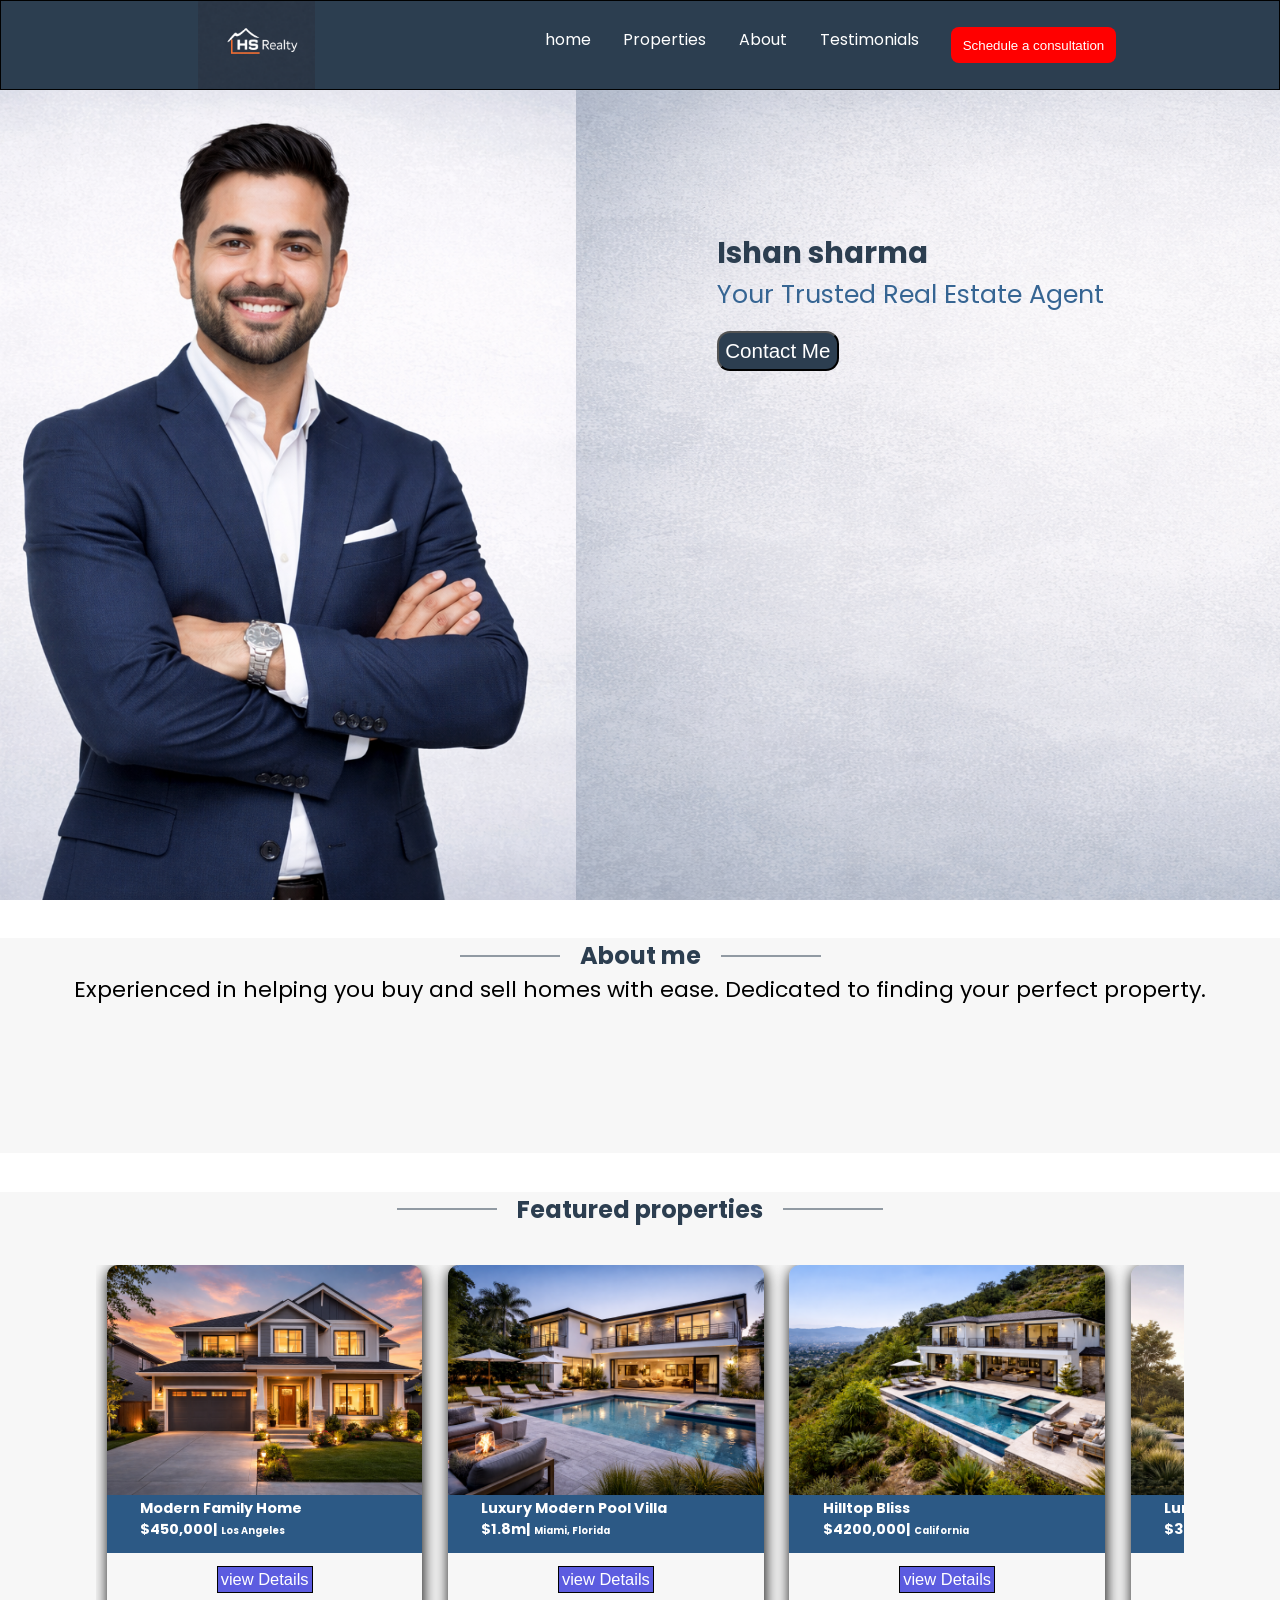
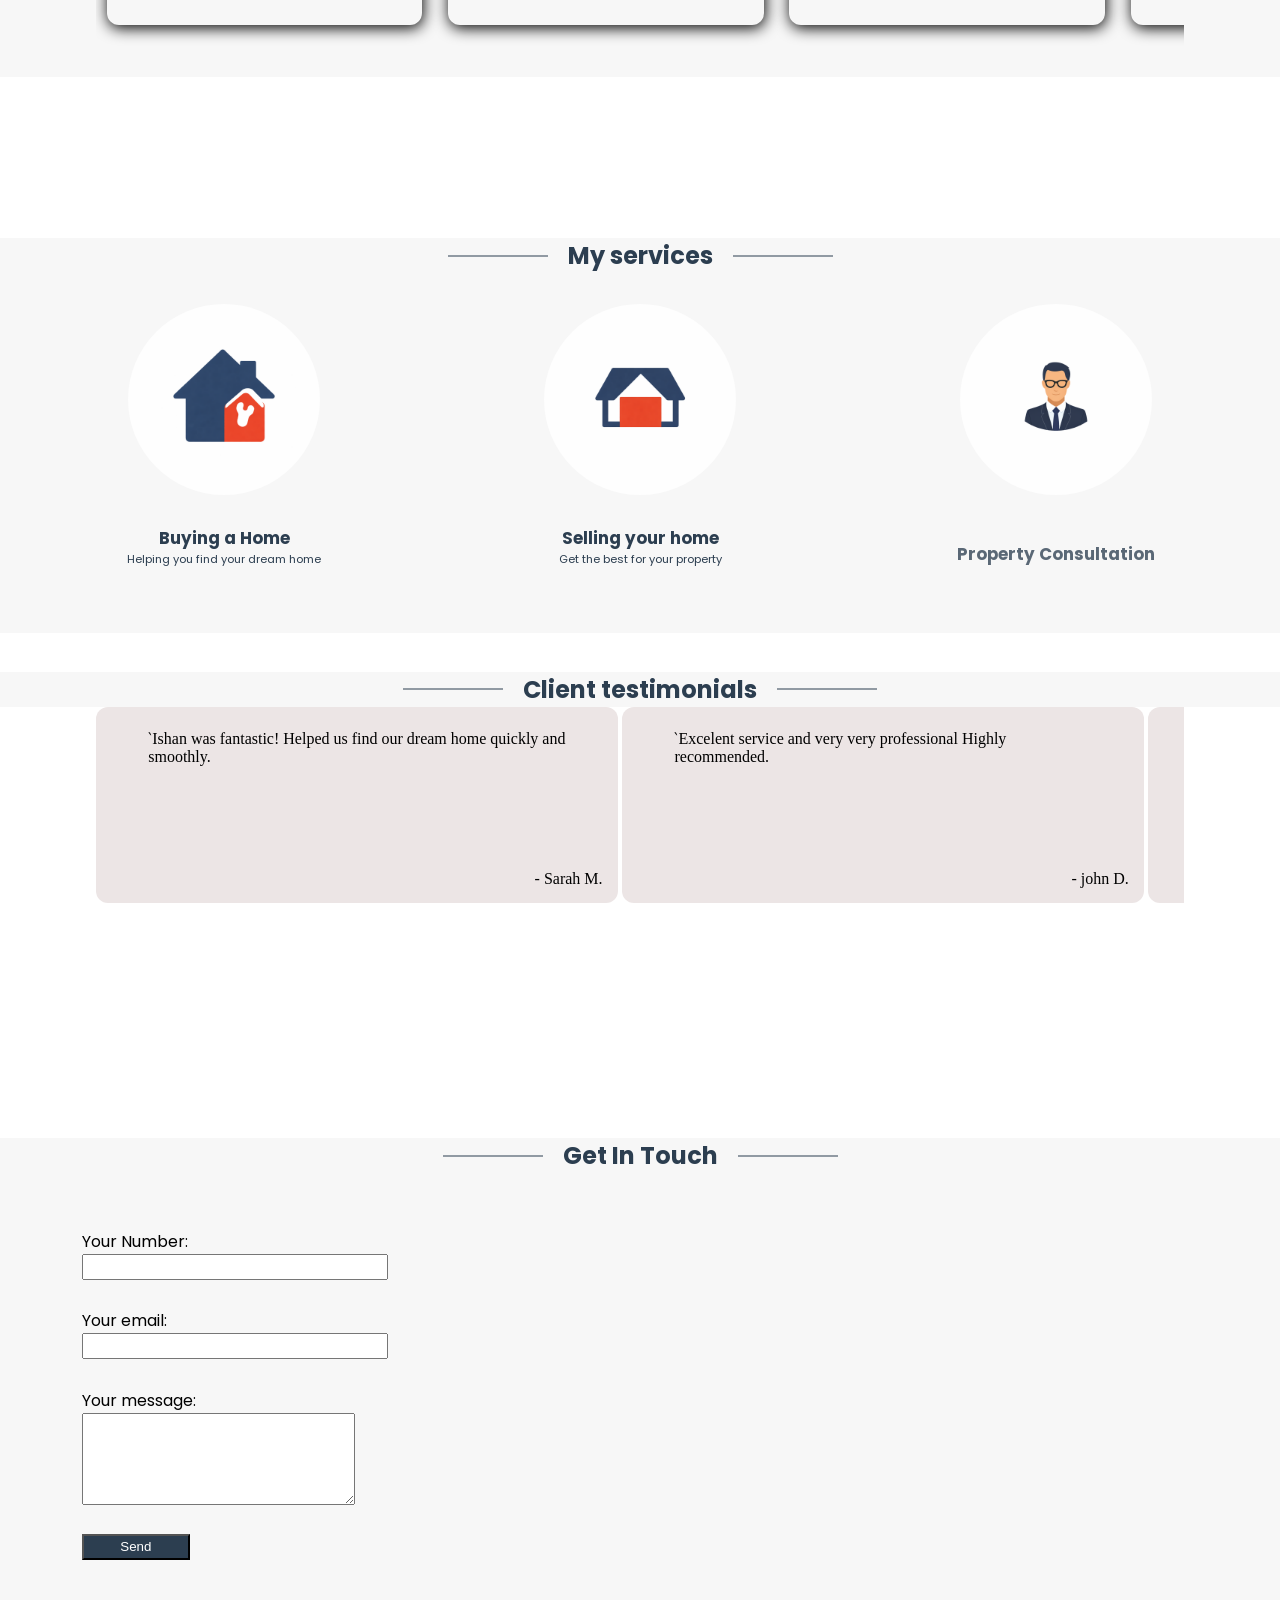
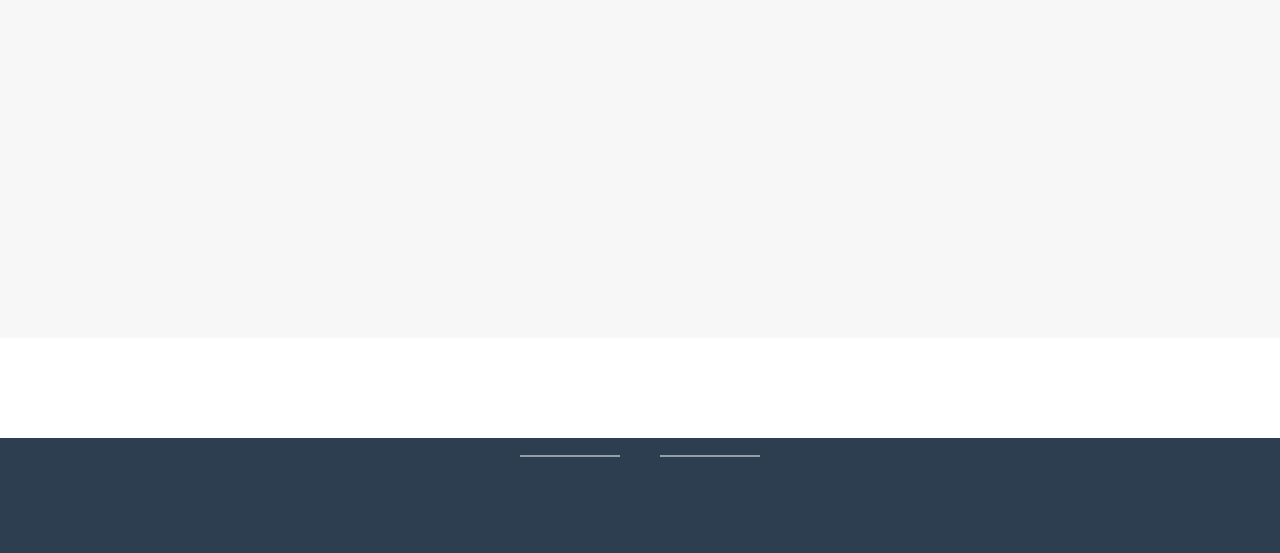
==== index.html @ aceb6f62 "add" ====
<!DOCTYPE html>
<html lang="en">
<head>
    <meta charset="UTF-8">
    <meta name="viewport" content="width=device-width, initial-scale=1.0">
    <title>Document</title>
    <link rel="stylesheet" href="https://cdnjs.cloudflare.com/ajax/libs/font-awesome/7.0.1/css/all.min.css">
    <link rel="stylesheet" href="style.css">
</head>
<body>
    <header>
        <nav>
          <div class="leftNav">
            <div class="logo">
                 
            </div>
          </div>
          <div class="rightNav">
            <ul class="navItems">
                <i class="fa-solid fa-circle-xmark" id="cross"></i>
                <li>home</li>
                <li class="properties">Properties</li>
                <li class="About">About</li>
                <li class="Testimonials">Testimonials</li>
                <li><Button id="navBtn">Schedule a consultation</Button></li>
            </ul>
          </div>
          <i class="fa-solid fa-bars" id="Menu"></i>
        </nav>
    </header>
    <section class="section1">
        <div class="Hero">
            <div class="hero1"></div>
            <div class="hero2">
                <div class="heroInfo">
                      <h3>Ishan sharma</h3>
                      <p>Your Trusted Real Estate Agent</p>
                      <button>Contact Me</button>
                </div>
            </div>
        </div>
    </section>
    <section class="section2">
        <div class="section-title">
            <h2>About me</h2>
        </div>
        <div class="aboutMe">
           <p class="A">Experienced in helping you buy and sell homes with ease. Dedicated to finding your perfect property.</p> 
        </div>

        <div class="section-title">
            <h2>Featured properties</h2>
        </div>
        <div class="productContainer">
          <div class="overflow"> 
            <div class="box">
                 <div class="propertyBox">
                     <div class="propertImg property1"></div>
                     <div class="propertyInfo">
                         <div class="PropertyInfoText">
                                 <h4>Modern Family Home</h4>
                                 <h4 class="InlineBlock">$450,000| </h4> <h6 class="InlineBlock">Los Angeles</h6>
                         </div>
                     </div>
                 </div>
                 <div class="propertyBox2">
                     <button class="propertyBtn" data-id="1" >view Details</button>
                 </div>
            </div>
             


            <div class="box">
                <div class="propertyBox">
                     <div class="propertImg property2"></div>
                     <div class="propertyInfo">
                         <div class="PropertyInfoText">
                                 <h4>Luxury Modern Pool Villa</h4>
                                 <h4 class="InlineBlock">$1.8m| </h4> <h6 class="InlineBlock">Miami, Florida</h6>
                         </div>
                     </div>
                 </div>
                 <div class="propertyBox2">
                     <button class="propertyBtn"  data-id="2">view Details</button>
                 </div>
            </div>




            <div class="box">
                <div class="propertyBox">
                     <div class="propertImg property3"></div>
                     <div class="propertyInfo">
                         <div class="PropertyInfoText">
                                 <h4>Hilltop Bliss</h4>
                                 <h4 class="InlineBlock">$4200,000| </h4> <h6 class="InlineBlock">California</h6>
                         </div>
                     </div>
                 </div>
                 <div class="propertyBox2">
                     <button class="propertyBtn">view Details</button>
                 </div>
            </div>



            <div class="box">
                 <div class="propertyBox">
                     <div class="propertImg property4"></div>
                     <div class="propertyInfo">
                         <div class="PropertyInfoText">
                                 <h4>Luminas Hills villa</h4>
                                 <h4 class="InlineBlock">$3.5M| </h4> <h6 class="InlineBlock">Malibu,California</h6>
                         </div>
                     </div>
                 </div>
                 <div class="propertyBox2">
                     <button class="propertyBtn">view Details</button>
                 </div>
            </div>


            <div class="box">
                 <div class="propertyBox">
                     <div class="propertImg property5"></div>
                     <div class="propertyInfo">
                         <div class="PropertyInfoText">
                                 <h4>Midtown Luxe Residance</h4>
                                 <h4 class="InlineBlock">$3,800,00| </h4> <h6 class="InlineBlock">Midtown Los Angeles</h6>
                         </div>
                     </div>
                 </div>
                 <div class="propertyBox2">
                     <button class="propertyBtn">view Details</button>
                 </div>
            </div>


            <div class="box">
                 <div class="propertyBox">
                     <div class="propertImg property6"></div>
                     <div class="propertyInfo">
                         <div class="PropertyInfoText">
                                 <h4>Rajvadhan Fort Palace</h4>
                                 <h4 class="InlineBlock">$5-15m| </h4> <h6 class="InlineBlock">France</h6>
                         </div>
                     </div>
                 </div>
                 <div class="propertyBox2">
                     <button class="propertyBtn">view Details</button>
                 </div>
            </div>
          </div>

        </div>


        <div id="propertyModal" class="modal">
  <div class="modal-content">

    <!-- Close Button -->
    <span class="close">&times;</span>

    <!-- Main Image -->
    <img id="mainImage" src="" class="main-img">

    <!-- Thumbnails -->
    <div class="thumbnails">
      <img src="" class="img1">
      <img src="" class="img2">
      <img src="" class="img3">
    </div>

    <!-- Property Info -->
    <h2 class="name"></h2>
    <p><strong>$850,000 | <span class="location">Miami</span></strong></p>
    <p>4 Beds • 4 Baths • 3,200 sqft • 2 Car Garage</p>

    <!-- Map -->
    <iframe 
      src="https://www.google.com/maps?q=Miami&output=embed"
      class="map">
    </iframe>

    <button class="visit-btn">Schedule a Visit</button>

  </div>

</div>

    </section>

    <section class="section3">
         <div class="section-title">
            <h2>My services</h2>
        </div>
        <div class="Services">
            <div class="service" >
                 <div class="ServiceLogo">
                      <div class="ServiceImg buying"></div>
                 </div>
                 <div class="serviceInfo">
                      <h1 class="a">Buying a Home</h1>
                      <p class="a">Helping you find your dream home</p>
                 </div>
            </div>


            <div class="service">
                <div class="ServiceLogo">
                      <div class="ServiceImg Selling"></div>
                 </div>
                 <div class="serviceInfo">
                     <h1 class="B">Selling your home</h1>
                     <p class="B">Get the best for your property</p>
                 </div>
            </div>


            <div class="service">
                 <div class="ServiceLogo">
                      <div class="ServiceImg consultation"></div>
                 </div>
                 <div class="serviceInfo">
                      <h1 class="b">Property Consultation</h1>
                      <p class="b">Expert advice on real Estate</p>
                 </div>
            </div>

        </div>

        <div class="section-title">
            <h2>Client testimonials</h2>
        </div>
        <div class="testimonialBox">
            <div class="testimonial cursive">
                <div class="Feedbacks">
                    <p>‵Ishan was fantastic! Helped us find our dream home quickly and smoothly.</p>
                </div>
                <div class="FeedbackSupplier">
                    <p>- Sarah M.</p>
                </div>
            </div>

            <div class="testimonial cursive">
                <div class="Feedbacks">
                    <p>‵Excelent service and very very professional Highly recommended.</p>
                </div>
                <div class="FeedbackSupplier">
                    <p>- john D.</p>
                </div>

            </div>

              <div class="testimonial cursive">
                  <div class="Feedbacks">
                    <p>‵Smooth process and great communication. Truely reliable.</p>
                </div>
                <div class="FeedbackSupplier">
                    <p>- David R.</p>
                </div>
            </div>

              <div class="testimonial cursive">
                   <div class="Feedbacks">
                    <p>‵Professional, responsive, and easy to work with. Great experience overall</p>
                </div>
                <div class="FeedbackSupplier">
                    <p>- Michael T.</p>
                </div>
            </div>
        </div> 
    </section>

    <section class="section4">
         <div class="section-title connectHead">
            <h2>Get In Touch</h2>
             </div>
         <div class="connect">
             <div class="form">
                       <form
                           action="https://formspree.io/f/mojnobdd"
                            method="POST">
                            <label>
                                Your Number:
                                <input type="number" name="phone Number">
                            </label>
                             <label>
                               Your email:
                              <input type="email" name="email">
                             </label>
                             <label>
                               Your message:
                              <textarea name="message" rows="6" cols="32" class="textAreaa"></textarea>
                               </label>
                             <!-- your other form fields go here -->
                                     <button type="submit" class="submit">Send</button>
                        </form>
             </div>
             <div class="mapArea">
                <div class="mainContent">
                      <div class="map">
                        <iframe src="https://www.google.com/maps/embed?pb=!1m18!1m12!1m3!1d28442.740898410695!2d94.62165428749546!3d26.987709802531448!2m3!1f0!2f0!3f0!3m2!1i1024!2i768!4f13.1!3m3!1m2!1s0x37473146da8148f7%3A0xa898d580278cdfe6!2sSivasagar%2C%20Assam%2C%20India!5e0!3m2!1sen!2ssg!4v1772439675287!5m2!1sen!2ssg" 
                        width="600" height="450"  style="border:0;" allowfullscreen="" loading="lazy" referrerpolicy="no-referrer-when-downgrade"></iframe>
                      </div>
                      <div class="contactInfo">
                            <p class="C"><i class="fa-solid fa-phone "></i> call: 123-456-7890</p>
                            <p class="C"><i class="fa-solid fa-envelope "></i> Email: info@example.com</p>
                            <p class="C"><i class="fa-solid fa-location-dot"></i> 123 Main St, Cityville.</p>
                      </div>
                </div>
             </div>
         </div>
    </section>

    <div class="section-title Footer">
            <h2><i class="fa-brands fa-instagram"></i> <i class="fa-brands fa-facebook"></i> <i class="fa-brands fa-whatsapp"></i> <i class="fa-brands fa-twitter"></i></h2>
    </div>
    <footer>
        
    </footer>

    <script src="https://cdnjs.cloudflare.com/ajax/libs/gsap/3.13.0/gsap.min.js" integrity="sha512-NcZdtrT77bJr4STcmsGAESr06BYGE8woZdSdEgqnpyqac7sugNO+Tr4bGwGF3MsnEkGKhU2KL2xh6Ec+BqsaHA==" crossorigin="anonymous" referrerpolicy="no-referrer"></script>
    <script src="https://cdnjs.cloudflare.com/ajax/libs/gsap/3.13.0/ScrollTrigger.min.js" integrity="sha512-P2IDYZfqSwjcSjX0BKeNhwRUH8zRPGlgcWl5n6gBLzdi4Y5/0O4zaXrtO4K9TZK6Hn1BenYpKowuCavNandERg==" crossorigin="anonymous" referrerpolicy="no-referrer"></script>   
    <script src="script.js"></script>
</body>
</html>
---- style.css ----
@import url('https://fonts.googleapis.com/css2?family=Poppins:wght@400;600;700&family=Inter:wght@400;500&display=swap'); 
@import url('https://fonts.googleapis.com/css2?family=Edu+NSW+ACT+Cursive:wght@500&display=swap');
*{
    margin: 0;
    padding: 0;
    box-sizing: border-box;
   
}

.cursive{
  font-family: "Edu NSW ACT Cursive", cursive;
  font-optical-sizing: auto;
  font-weight: 500;
  font-style: normal;
}

.InlineBlock{
    display: inline-block;
}

.property1{
    background-image: url(house/villaTown.png);
    background-size: cover;
}

.property2{
    background-image: url(house/property2.png);
    background-size: cover;
}

.property3{
    background-image: url(house/property3.png);
    background-size: cover;
}

.property4{
    background-image: url(house/property4.png);
    background-size: cover;
}

.property5{
    background-image: url(house/property5.png);
    background-size: cover;
}

.property6{
    background-image: url(house/property6.png);
    background-size: cover;
}

.buying{
    background-image: url(logo/buying.png);
    background-size: cover;
}

.Selling{
   background-image: url(logo/selling.png);
   background-size: cover
}

.consultation{
    background-image: url(logo/consultation.png);
    background-size: cover;
}

nav{
    border: 1px solid ;
    height: 10vh;
    display: flex;
    background-color: #2c3E50;
    font-family:'poppins','inter','Roboto','Montserrat','Open Sans';
    align-items: center;
}

.leftNav{
    width: 40%;
    height: 100%;
    display: flex;
    justify-content: center;
    align-items: center;
}

.rightNav{
    width: 60%;
    display: flex;
    height: 40%;
    align-items: center;
}

.logo{
    background-image: url(logo/navLogo.png);
    background-size: cover;
    height: 100%;
    width: 23%;
}

.navItems{
    display: flex;
    width: 80%;
    height: 100%;
    justify-content: space-evenly;
    list-style: none;
    color: white;
}

.navItems li{
    cursor: pointer;
}

.section1{
    height: 90vh;
}

.Hero{
    height: 100%;
    width: 100%;
    display: flex;
}

.hero1{
    width: 45%;
    background-image: url(hero/hero1.png);
    background-size: cover;
    background-position: 52%;
    height: 100%;
}

.hero2{
    width: 55%;
    height: 100%;
     font-family:'poppins','inter','Roboto','Montserrat','Open Sans';
    background-image:url(hero/hero2.png);
    background-size: cover;
}

.heroInfo{
    margin: 20%;
    height: 55%;
    font-size: 159%;
    width: 60%;
    color: #2c3E50;
}

.heroInfo p{
    color: #366593;
}

.heroInfo button{
    font-size: 81%;
    padding: 1.5%;
    margin-top: 4%;
    color: white;
    background-color: #2c3E50;
    cursor: pointer;
    border-radius: 13px;
}

.section2{
    height: 100vh;
    display: flow-root;
}



#navBtn{
    background-color: red;
    color: white;
    border: none;
    height: 100%;
    border-radius: 8px;
    cursor: pointer;
    width: 116%;
}

.section-title{
    text-align: center;
    background-color: #f7f7f7;
    font-family:'poppins','inter','Roboto','Montserrat','Open Sans';
    margin-top: 3%;
    color: #2c3E50;
    z-index: 1;
    position: relative;
}

.section-title h2{
    display:inline-block;
    position:relative;  
}

.section-title h2::before,
.section-title h2::after{
    content:"";
    position:absolute;
    width:100px;
    height:1px;
    background:#2c3E50;
    top:50%;
    transform: translateY(-50%);
}

.section-title h2::before{
    left:-120px;
}

.section-title h2::after{
    right:-120px;
}

.aboutMe{
    height: 20%;
    font-family:'poppins','inter','Roboto','Montserrat','Open Sans';
    font-size: 138%;
    background-color: #f7f7f7;
    text-align: center;
}

.productContainer{
    background-color: #f7f7f7;
    height: 50vh;
    display: flow-root;
     font-family:'poppins','inter','Roboto','Montserrat','Open Sans'
}


.overflow{
    overflow-y: hidden;
    white-space: nowrap;
    width: 85%;
    margin: 0% 7.5%;
    margin-top: 3%;
        height: 85%;
    overflow-x: auto;
}

.overflow::-webkit-scrollbar{
    display: none;
}

.box{
    box-shadow: 1px 3px 15px;
    margin:0% 1%;
    border-radius: 12px;
    width: 29%;
    height: 94%;
    display: inline-block;
    vertical-align: top;
}

.propertyBox{
    height: 80%;
}

.propertyBox2{
    display: flex;
    align-items: center;
    height: 15%;
    justify-content: center;
}

.propertImg{
    height: 80%;
    border-top-left-radius: 11px;
    border-top-right-radius: 11px;
}

.propertyInfo{
    background-color: #2c5985;
    height: 20%;
    color: #fff;
    display: flow-root; 
}

.PropertyInfoText{
    width: 79%;
    margin: 0% 10.5%;
    margin-top: 1%;
    font-size: 90%;
    height: 75%;
}

.propertyBtn{
    padding: 1%;
    font-size: 103%;
    background-color: #5c5ce0;
    cursor: pointer;
    color: white;
    border: 0.5px solid black;
}
/* model */

.modal {
  display: none;
  position: fixed;
  inset: 0; 
  background: rgba(0,0,0,0.6);
  backdrop-filter: blur(4px);         
  justify-content: center;
  align-items: center;
 z-index: 9999;
  padding: 20px;          
}


.modal-content {
  background: white;
  width: 100%;
  max-width: 900px;
  font-family:'poppins','inter','Roboto','Montserrat','Open Sans';
  color: #2c3E50;
  max-height: 90vh;       
  overflow-y: auto;       

  border-radius: 12px;
  padding: 20px;
   z-index: 9999;
  position: relative;
}



.close {
  position: absolute;
  right: 20px;
  top: 15px;
  font-size: 28px;
   z-index: 9999;
  cursor: pointer;
}


.main-img {
  width: 100%;
  height: auto;
  max-height: 400px;  
   z-index: 9999;
  object-fit: cover;
}


.thumbnails {
  display: flex;
  gap: 10px;
   z-index: 9999;
  margin-top: 10px;
}

.thumbnails img {
  width: 100px;
  cursor: pointer;
   z-index: 9999;
  border-radius: 6px;
}


.map {
  width: 100%;
  height: 200px;
  margin-top: 15px;
   z-index: 9999;
  border-radius: 8px;
}


.visit-btn {
  margin-top: 15px;
  padding: 10px 20px;
  background: #1f3c88;
  color: white;
  border: none;
  border-radius: 6px;
   z-index: 9999;
  cursor: pointer;
}


/* model end */

.section3{
    height: 100vh;
}

.Services{
       height: 40%;
       background-color: #f7f7f7;
       display: flex;
       justify-content: space-evenly;
        font-family:'poppins','inter','Roboto','Montserrat','Open Sans';
}

.service{
    width: 30%;
}

.ServiceLogo{
    height: 70%;
    display: flex;
    align-items: center;
    justify-content: center;
}

.ServiceImg{
    height: 76%;
    width: 50%;
    border-radius: 50%;
}

.serviceInfo{
   height: 30%;
   text-align: center;
   font-size: 70%;
   color: #2c3E50;
}

.testimonialBox{
    overflow-y: hidden;
    white-space: nowrap;
    width: 85%;
    margin: 0% 7.5%;
    height: 26%;
    overflow-x: auto;
}



.testimonial{
    border-radius: 12px;
    white-space: normal;
    width: 48%;
    background-color: #ece5e5;
    height: 84%;
    display: inline-block;
    vertical-align: top;
}

.Feedbacks{
    height: 75%;
    display: flex;
    align-items: center;
    justify-content: center;
}

.Feedbacks p{
    width: 80%;
    height: 70%;
}

.FeedbackSupplier{
    height: 25%;
    display: flex;
    align-items: center;
    justify-content: flex-end;
    margin-right: 3%;
}



.testimonialBox::-webkit-scrollbar
{
    display: none;
}

.testimonialClips{
    height: 50vh;
    border: 1px solid;
    display: flex;
    justify-content: center;
    align-items: center;
}

.clipsContainer{
    height: 90%;
    border: 1px solid;
    width: 90%;
    white-space: nowrap;
    overflow-x: auto;
    overflow-y: hidden;
    margin: 0%;
}

.clipBox{
   border: 1px solid;
    width: 25%;
    height: 100%;
    display: inline-block;
    margin: 0% 1%;
   
}

.clipsContainer::-webkit-scrollbar{
   display: none;
}

.section4{
    height: 100vh;
    display: flow-root;
}

.connectHead{
     margin-top: 0%;
}

.connect{
    background-color: #f7f7f7;
    height: 85%;
    display: flex;
}

.form{
    width: 40%;
    height: 100%;
     font-family:'poppins','inter','Roboto','Montserrat','Open Sans';
}

form{
    display: flex;
    flex-direction: column;
    margin: 8% 16%;
    height: 47%;
    justify-content: space-around;
}

form input{
    display: block;
    padding: 1%;
    width: 88%;
}

.textAreaa{
   display: block;
}

.submit{
    width: 31%;
    padding: 1%;
    color: white;
    background-color: #2c3E50;
}

.mapArea{
    width: 60%;
    height: 100%;
}

.mainContent{
    width: 85%;
    height: 81%;
    margin: 7%;
}

.map{
    height: 46%;
}

.map iframe{
    width: 100%;
    height: 100%;
}

.contactInfo{
    height: 54%;
    font-size: 128%;
}

.contactInfo p{
    margin: 2% 2%;
    color: #2c3E50;
    font-family:'poppins','inter','Roboto','Montserrat','Open Sans';

}

.Footer{
    background-color: #2c3E50;
    margin-top: 0%;
    color: #fff;
}

.Footer h2::before,
.Footer h2::after{
    content:"";
    position:absolute;
    width:100px;
    height:1px;
   background-color: #fff;
    top:50%;
    transform: translateY(-50%);
}

.Footer h2::before{
    left:-120px;
}

.Footer h2::after{
    right:-120px;
}

footer{
    height: 10vh;
    background-color: #2c3E50;
}

#Menu{
      display: none;
   }

   #cross{
    display: none;
   }


@media(max-width:800px)
{
  
   #Menu{
      display: inline-block;
      color: white;
      margin-left: -12%;
      font-size: 150%;
   }

    #cross{
    display: inline-block;
   }

    .navItems{
        flex-direction: column;
        background-color: #040c21c2;
        height: 50vh;
        position: fixed;
        top: 0;
        width: 100vw;
        right: 100%;
        align-items: center;
    }

.logo {
    background-image: url(logo/navLogo.png);
    background-size: cover;
    height: 100%;
    width: 61%;
}

    .section1 {
    height: 190vh;
}

 .Hero {
    height: 100%;
    width: 100%;
    display: flex;
    flex-direction: column;
}

.hero1{
    width: 100%;
    height:90vh;
}

.heroInfo {
    margin: 50% 7%;
    height: 55%;
    width: 78%;
}

.hero2 {
    width: 100%;
    height: 100vh;
}

.aboutMe {
    padding: 4%;
    font-size: 85%;
    height: 20vh;
}

.section-title {
    font-size: 43%;
}

.section2 {
    height: 320vh;
    display: flow-root;
}

.productContainer {
    
    height: 288vh;
   
}

.overflow {
    width: 87%;
    margin: 0% 7.5%;
    margin-top: 3%;
    overflow: hidden;
    height: 97%;
    white-space: normal;
}

.box {
    margin: 4% 1%;
    width: 95%;
    height: 15%;
}

.section3 {
    height: 262vh;
}


.thumbnails img {
    cursor: pointer;
    z-index: 9999;
    width: 27%;
    border-radius: 6px;
}

.Services {
    height: 40%;
    flex-direction: column
}

.service {
    width: 97%;
    height: 41%;
}

.testimonialBox {
    width: 85%;
    margin: 0% 7.5%;
     white-space: normal;
    display: block;
    height: 54%;
}

.testimonial {
    border-radius: 12px;
    font-size: 74%;
    width: 98%;
    background-color: #ece5e5;
    height: 21%;
    margin: 7% 1%;
    vertical-align: top;
}

.connect {
    display: flex;
    flex-direction: column-reverse;
}

.mapArea {
    width: 100%;
}

.submit {
    margin-top: 5%;
}

.mainContent {
    font-size: 61%;
}

form{
    width: 99%;
}

.form {
    width: 60%;
    height: 100%;
}


}
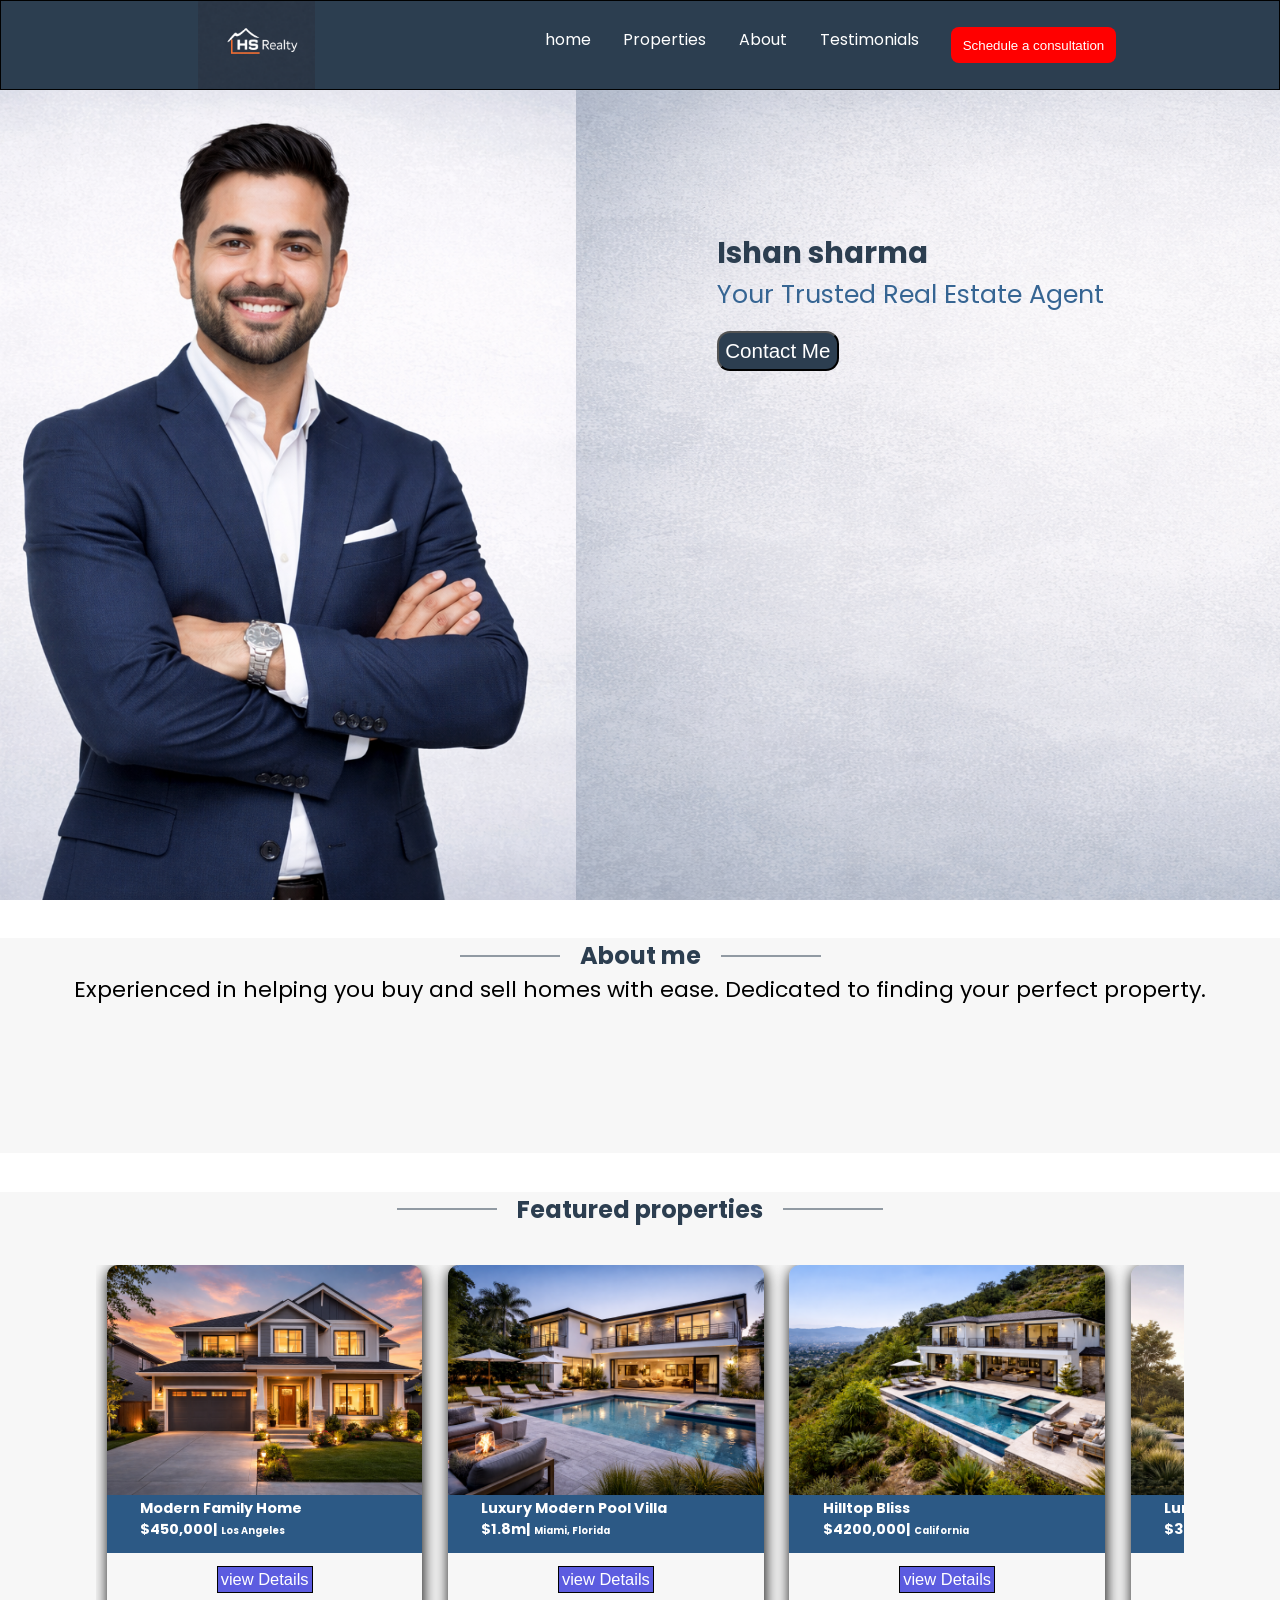
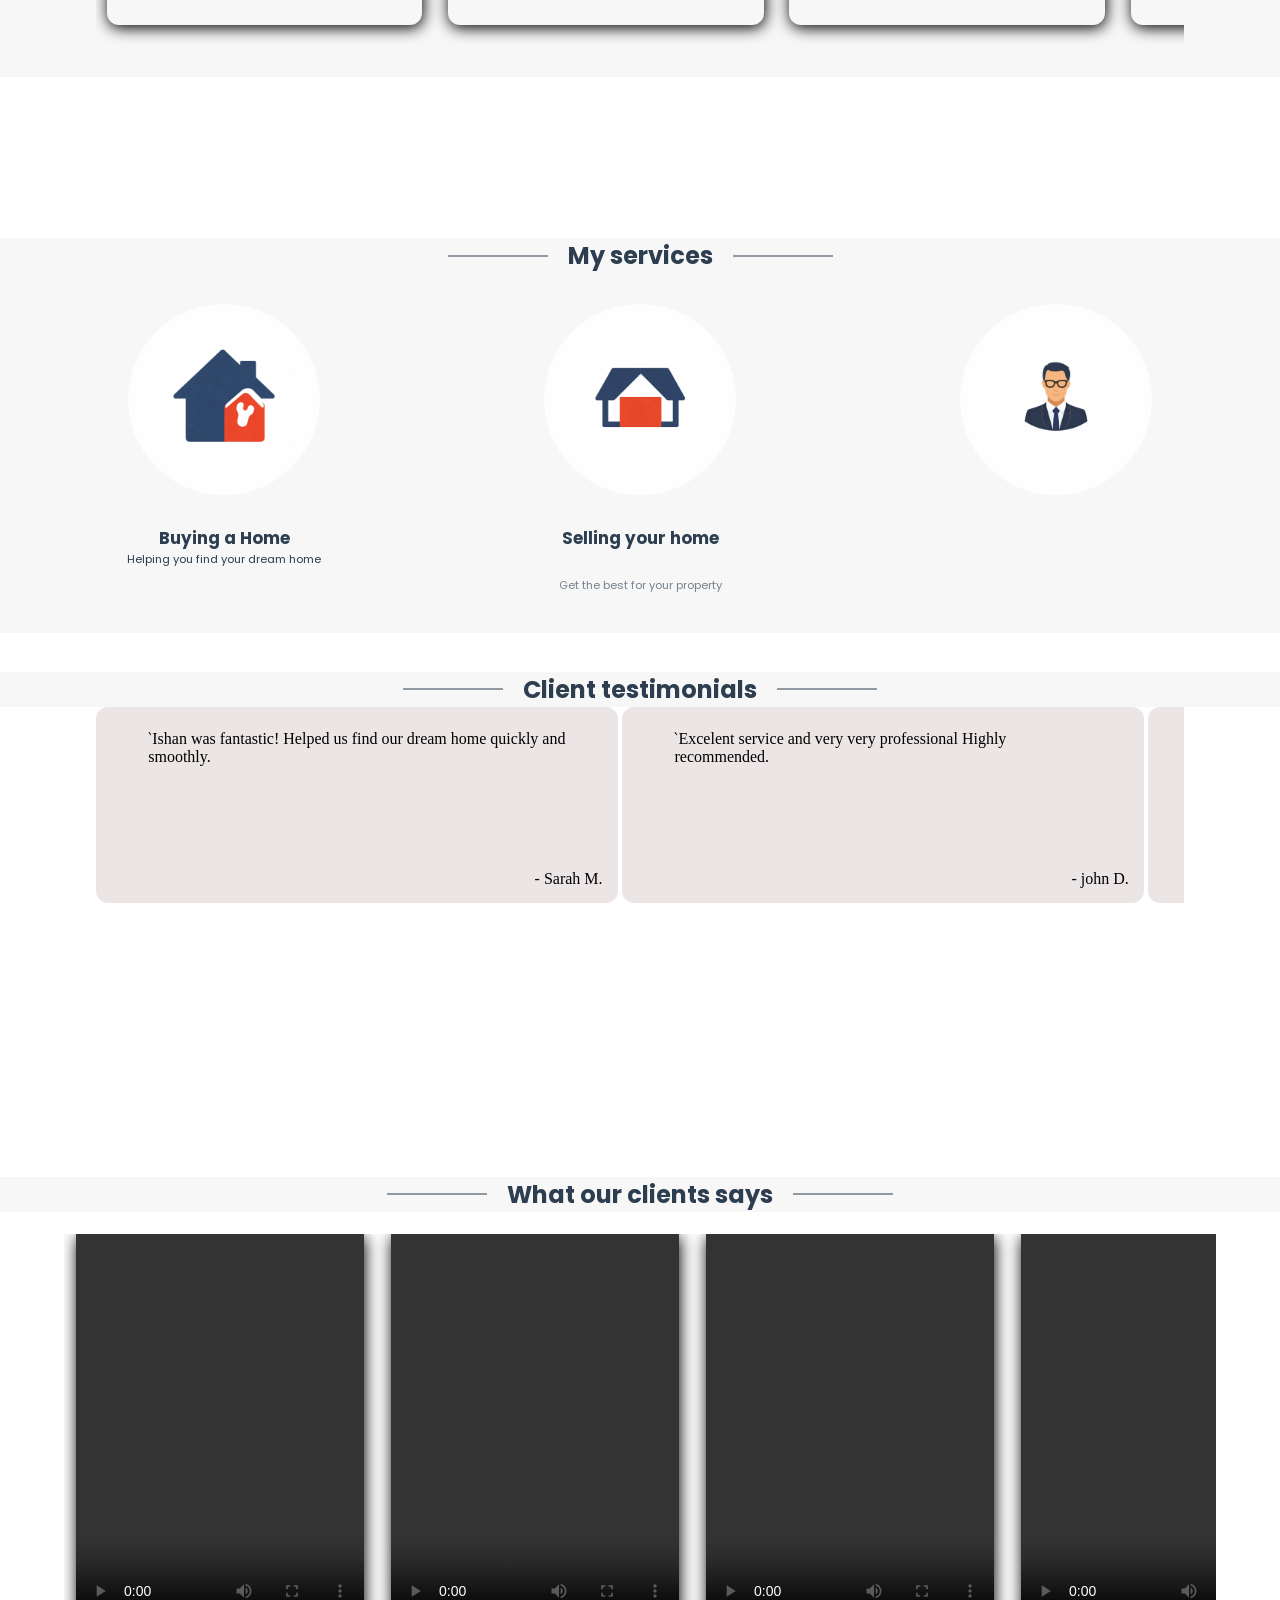
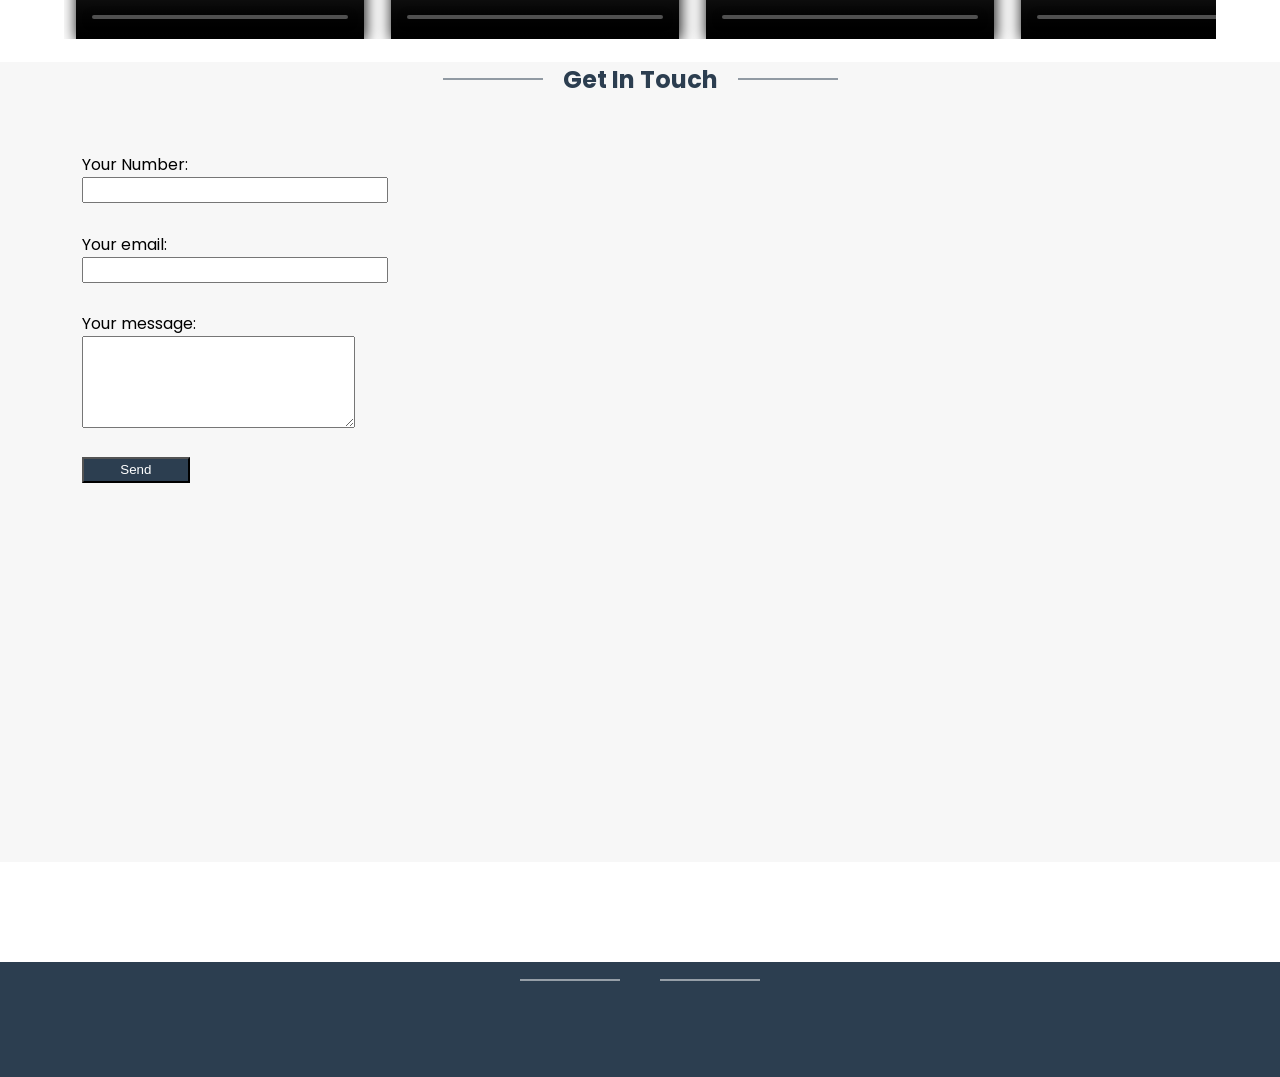
==== commit 5412a546: "add" ====
--- a/index.html
+++ b/index.html
@@ -271,6 +271,42 @@
                 </div>
             </div>
         </div> 
+    </section>
+    <div class="section-title">
+            <h2>What our clients says</h2>
+        </div>
+    <section class="testimonialClips">
+          <div class="clipsContainer">
+              <div class="clipBox">
+                <video src="testimonialClips/testimonials 2 (1).mp4" 
+                controls
+                autoplay
+                loop
+                >
+                </video>
+              </div>
+              <div class="clipBox">
+                <video src="testimonialClips/testimonials 3 (1).mp4"
+                controls
+                autoplay
+                loop
+                >
+                </video>
+              </div>
+              <div class="clipBox">
+                <video src="testimonialClips/testimonials1 (1).mp4"
+                controls
+                autoplay
+                loop>
+                </video>
+              </div>
+              <div class="clipBox">
+                <video src="testimonialClips/testimonials 4.mp4"
+                controls
+                autoplay
+                loop></video>
+              </div>
+          </div>
     </section>
 
     <section class="section4">
--- a/style.css
+++ b/style.css
@@ -461,7 +461,6 @@
 
 .testimonialClips{
     height: 50vh;
-    border: 1px solid;
     display: flex;
     justify-content: center;
     align-items: center;
@@ -469,7 +468,6 @@
 
 .clipsContainer{
     height: 90%;
-    border: 1px solid;
     width: 90%;
     white-space: nowrap;
     overflow-x: auto;
@@ -478,12 +476,16 @@
 }
 
 .clipBox{
-   border: 1px solid;
     width: 25%;
     height: 100%;
     display: inline-block;
     margin: 0% 1%;
-   
+    box-shadow: 1px 3px 15px;
+}
+
+.clipBox video{
+    width: 100%;
+    height: 100%;
 }
 
 .clipsContainer::-webkit-scrollbar{
@@ -742,6 +744,31 @@
     vertical-align: top;
 }
 
+.clipsContainer {
+    height: 95%;
+    width: 90%;
+    overflow-x: auto;
+    overflow-y: hidden;
+    margin: 0%;
+    display: flex;
+    flex-direction: column;
+    align-items: center;
+}
+
+.testimonialClips {
+    height: 192vh;
+    display: flex;
+    justify-content: center;
+    align-items: center;
+}
+
+.clipBox {
+    width: 92%;
+    height: 22%;
+    margin: 10% 1%;
+    box-shadow: 1px 3px 15px;
+}
+
 .connect {
     display: flex;
     flex-direction: column-reverse;
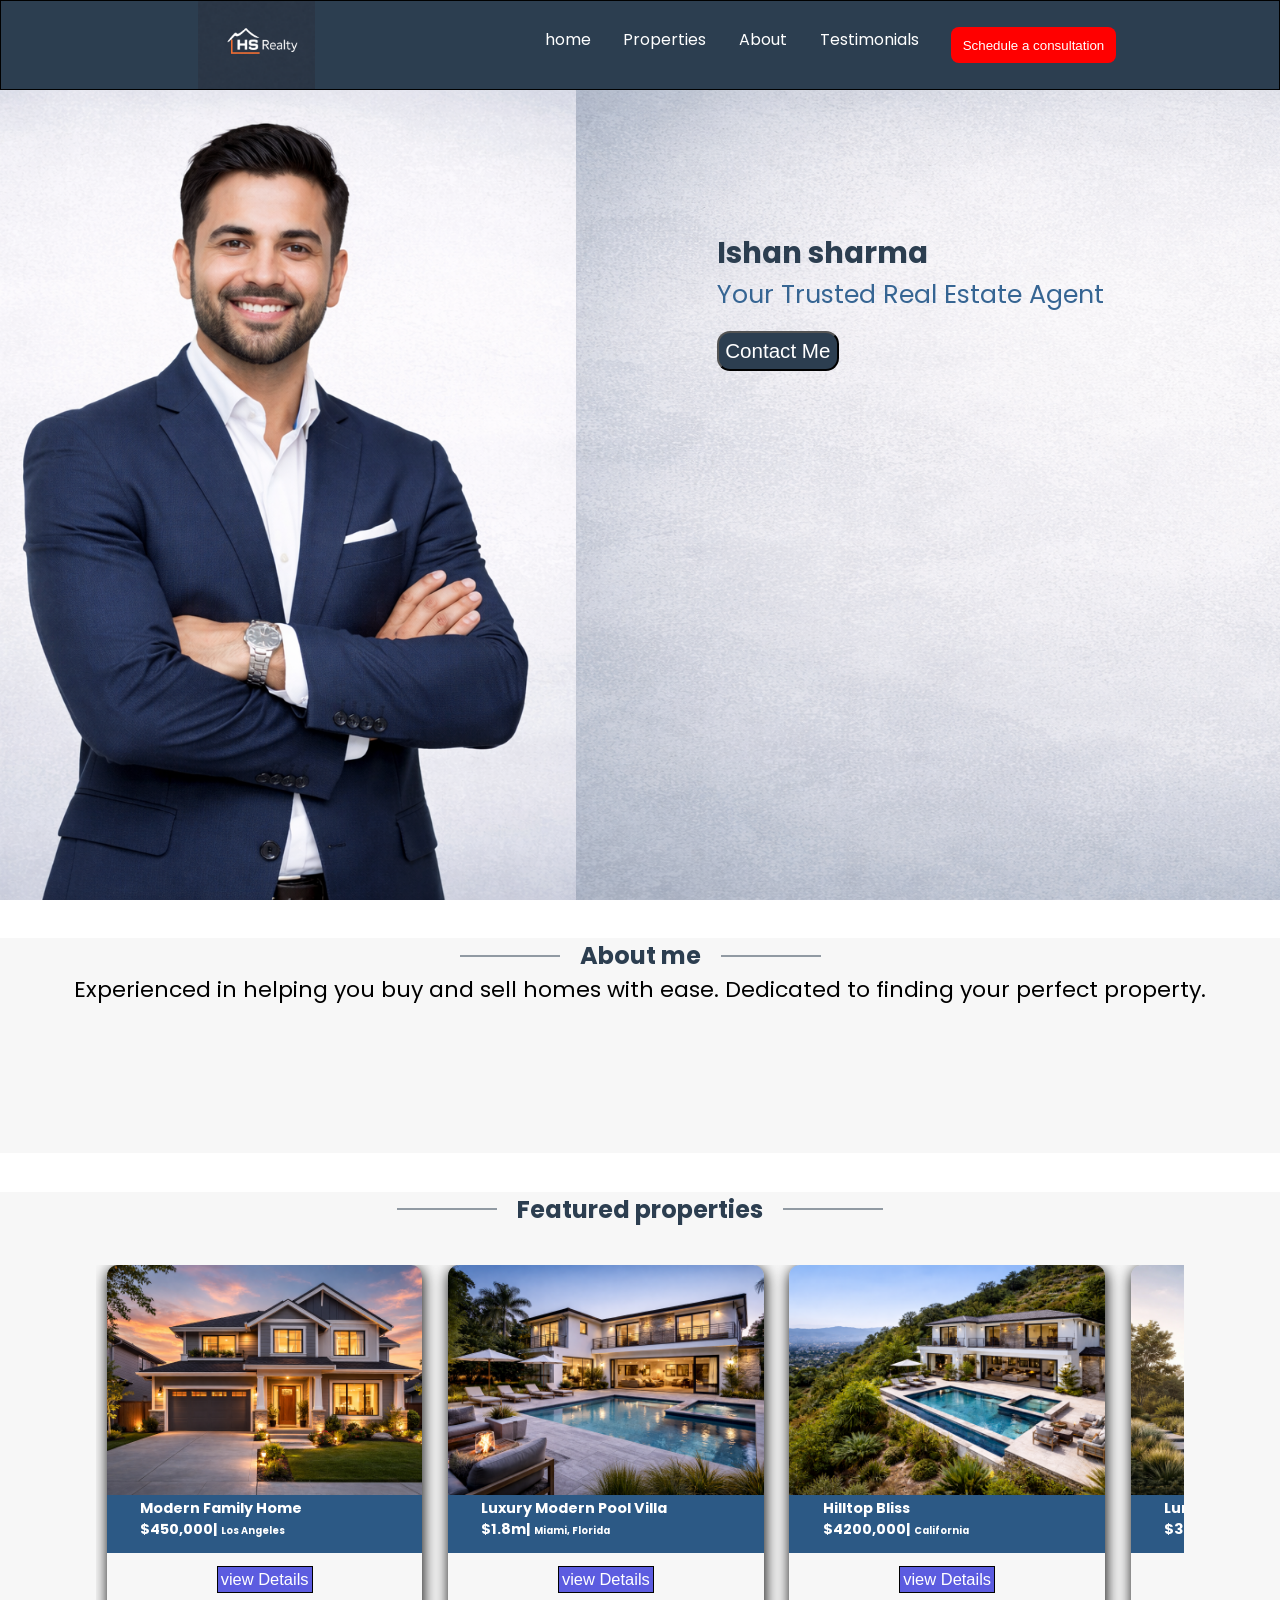
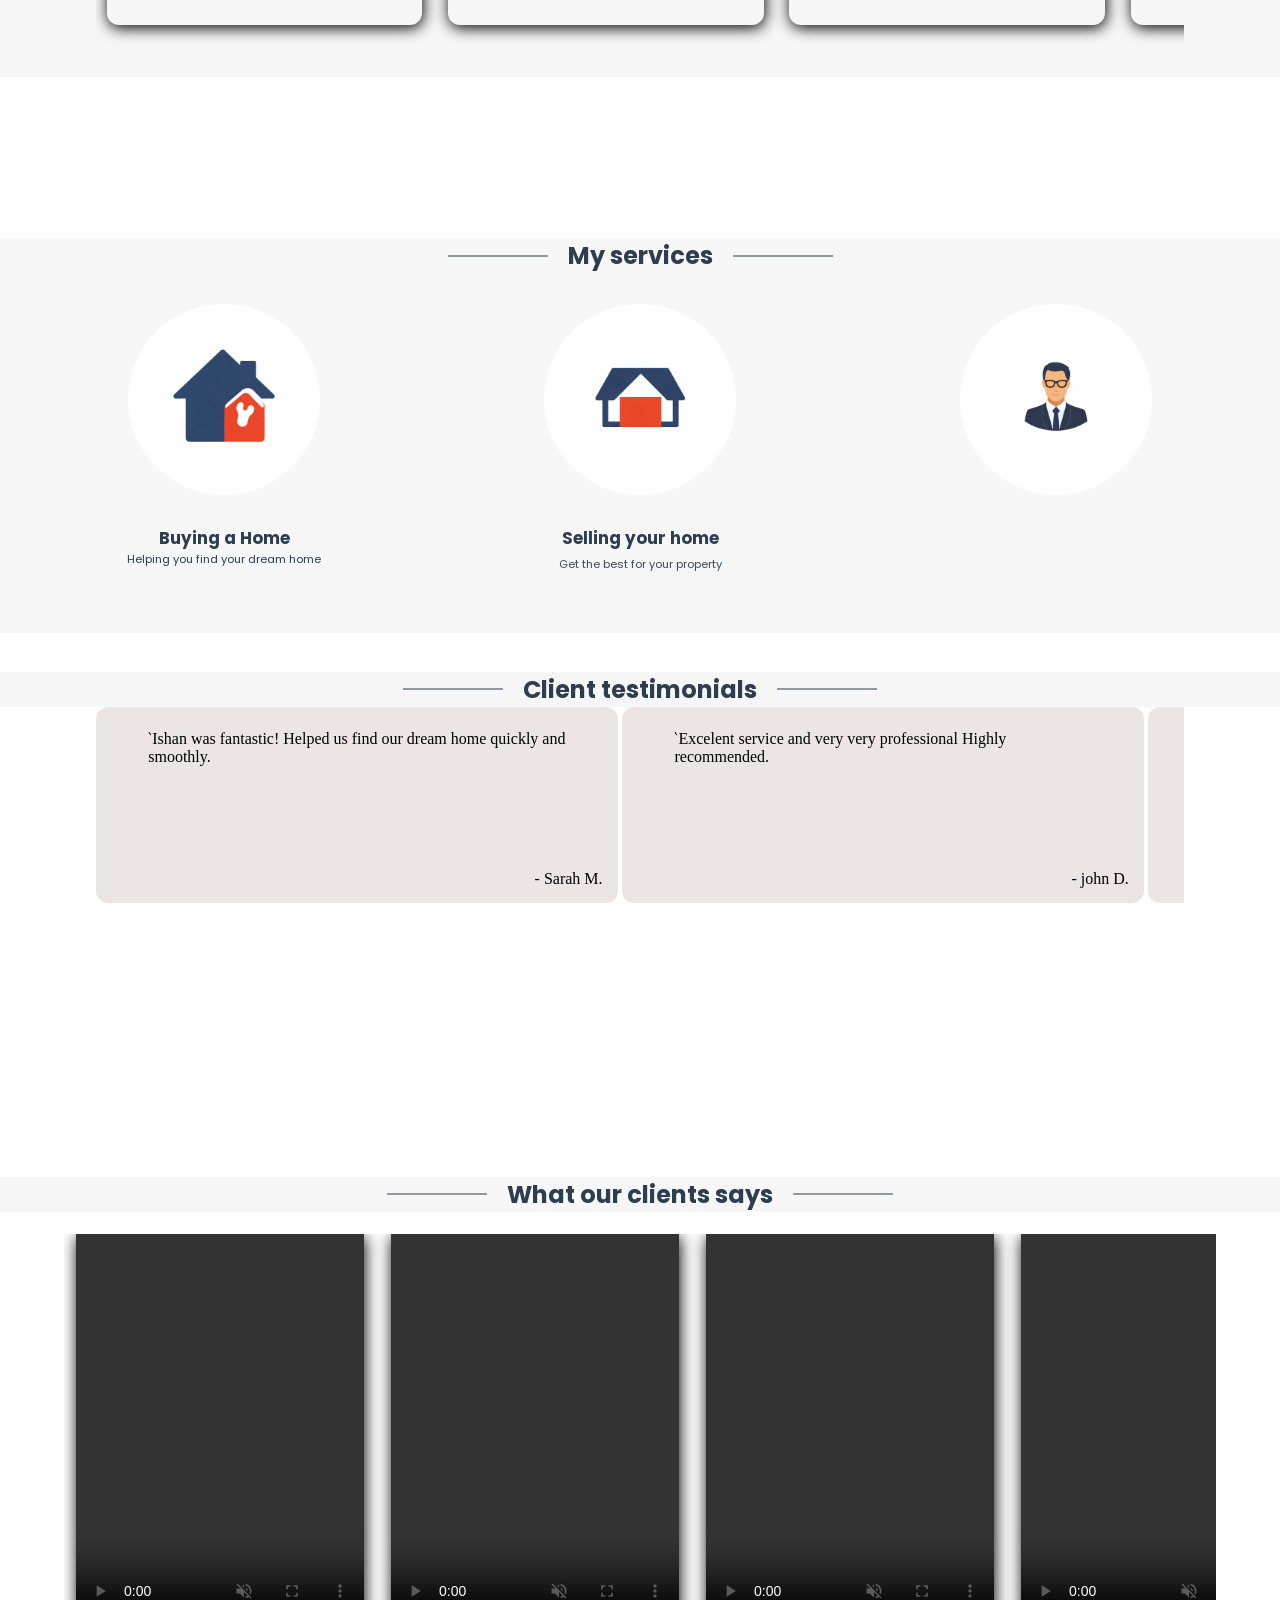
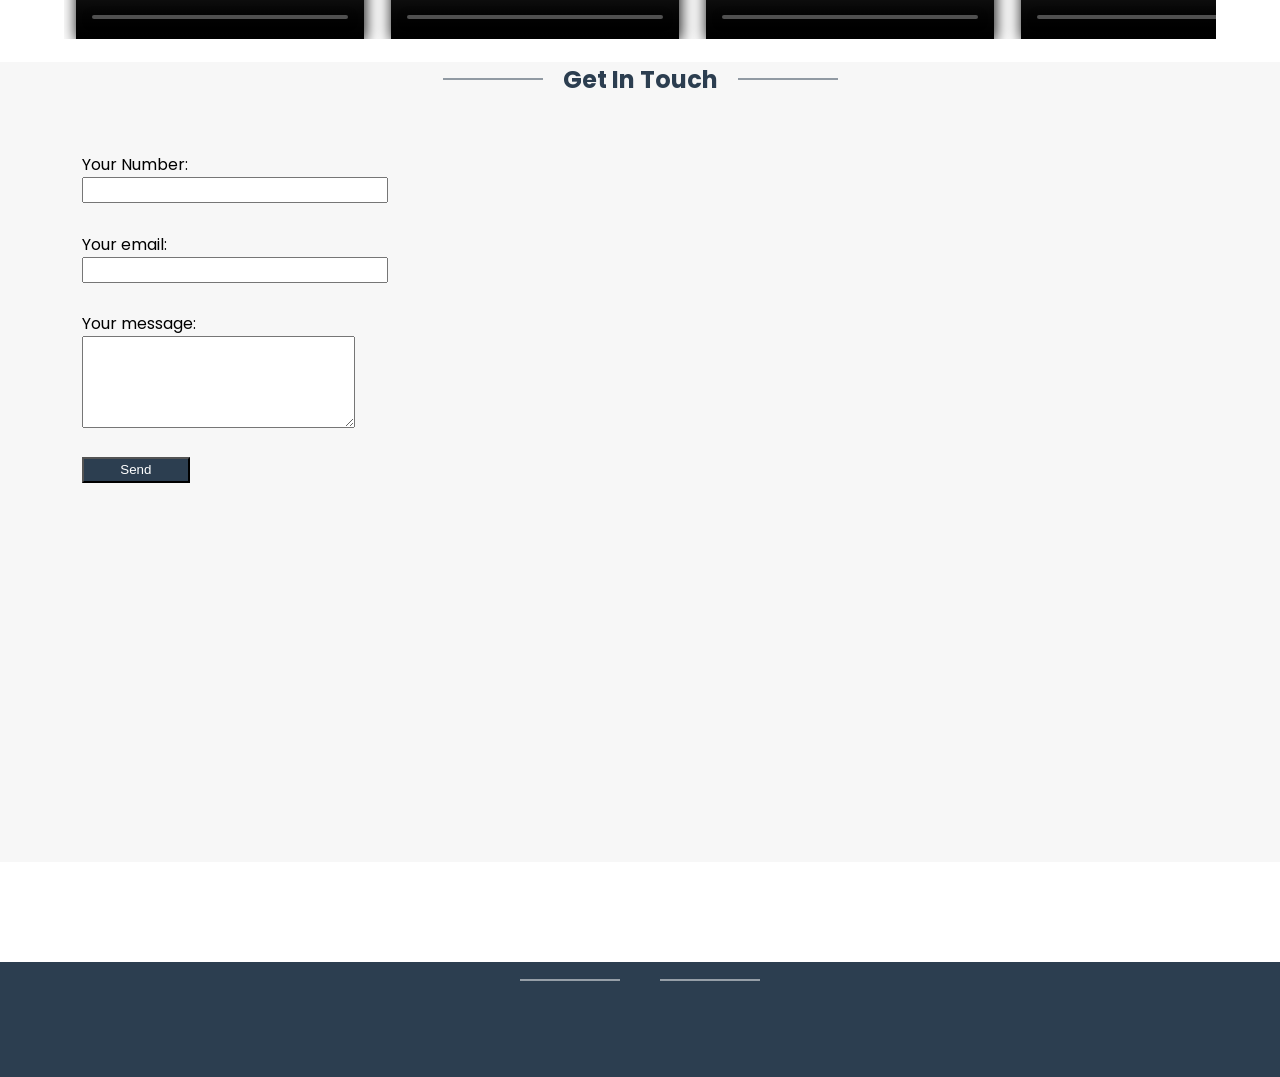
==== commit 908373e3: "add" ====
--- a/index.html
+++ b/index.html
@@ -282,6 +282,7 @@
                 controls
                 autoplay
                 loop
+                muted
                 >
                 </video>
               </div>
@@ -290,6 +291,7 @@
                 controls
                 autoplay
                 loop
+                muted
                 >
                 </video>
               </div>
@@ -297,14 +299,16 @@
                 <video src="testimonialClips/testimonials1 (1).mp4"
                 controls
                 autoplay
-                loop>
+                loop
+                muted>
                 </video>
               </div>
               <div class="clipBox">
                 <video src="testimonialClips/testimonials 4.mp4"
                 controls
                 autoplay
-                loop></video>
+                loop
+                muted></video>
               </div>
           </div>
     </section>
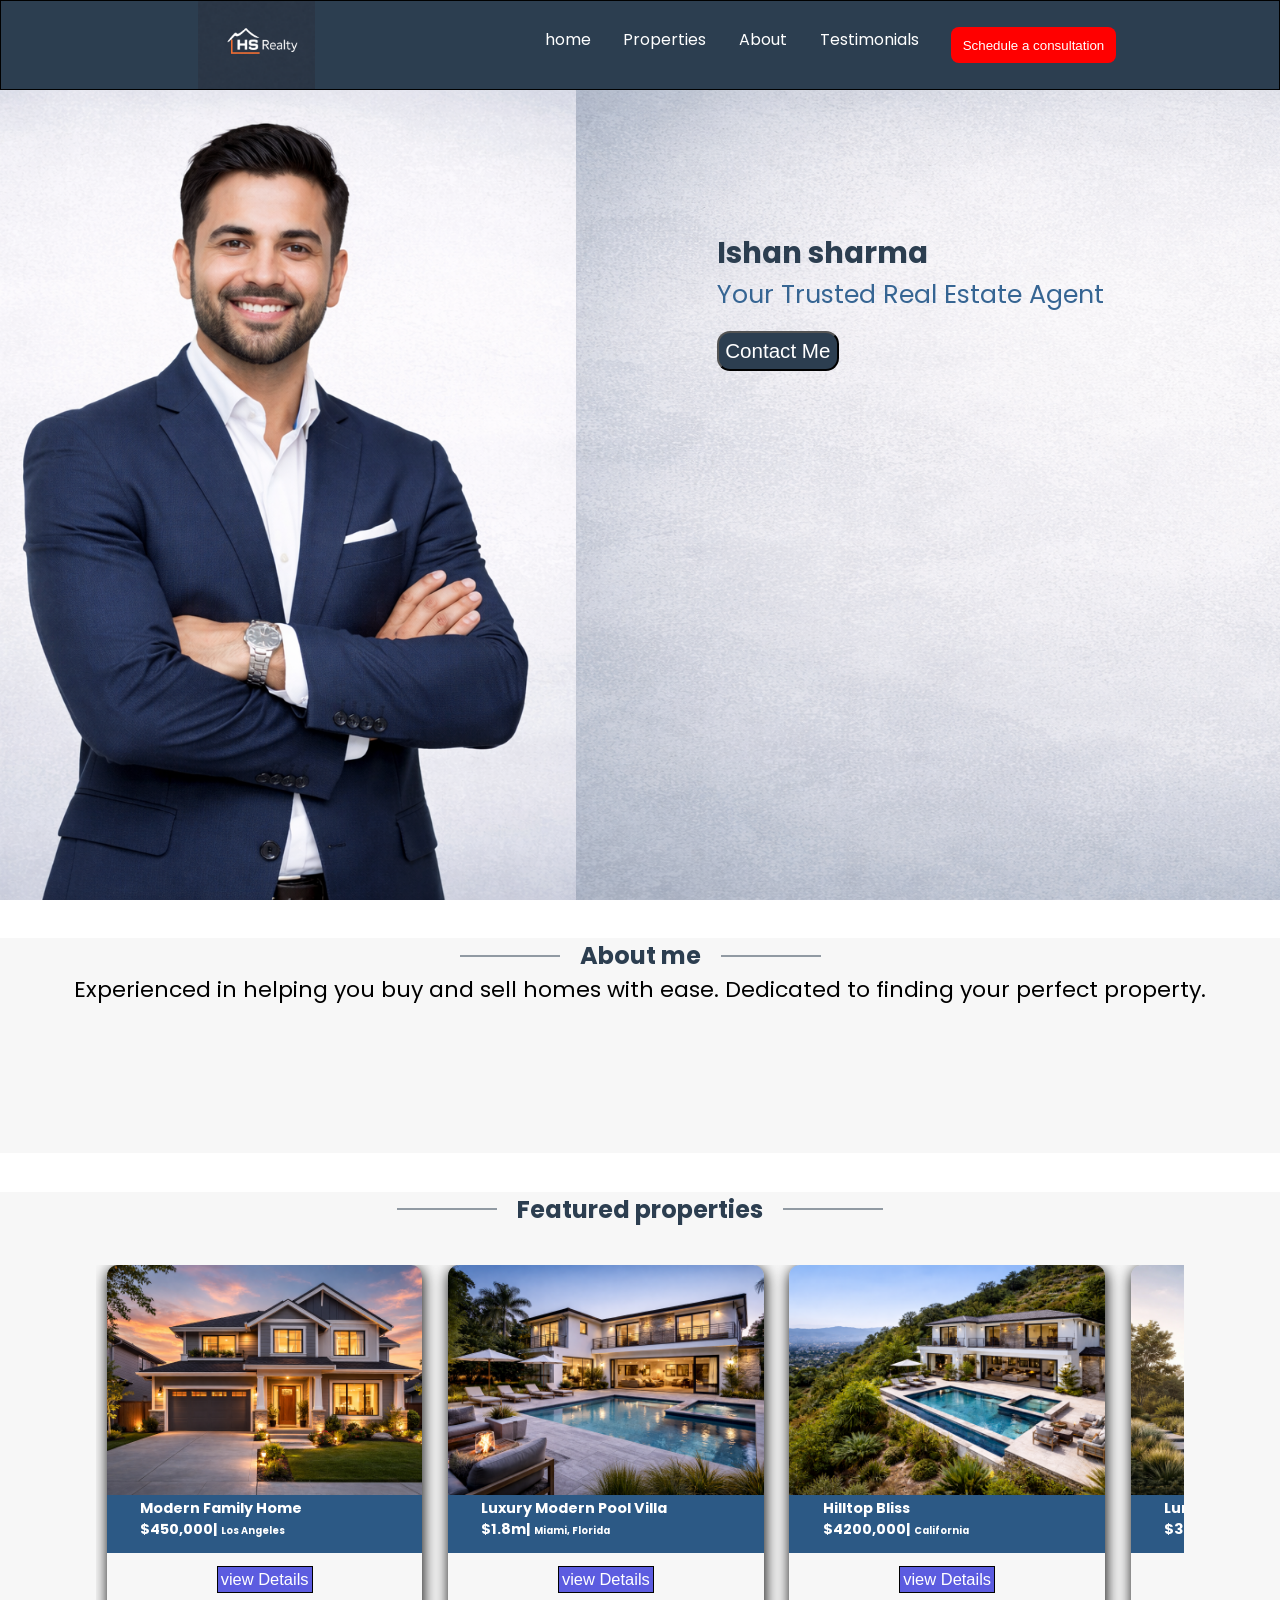
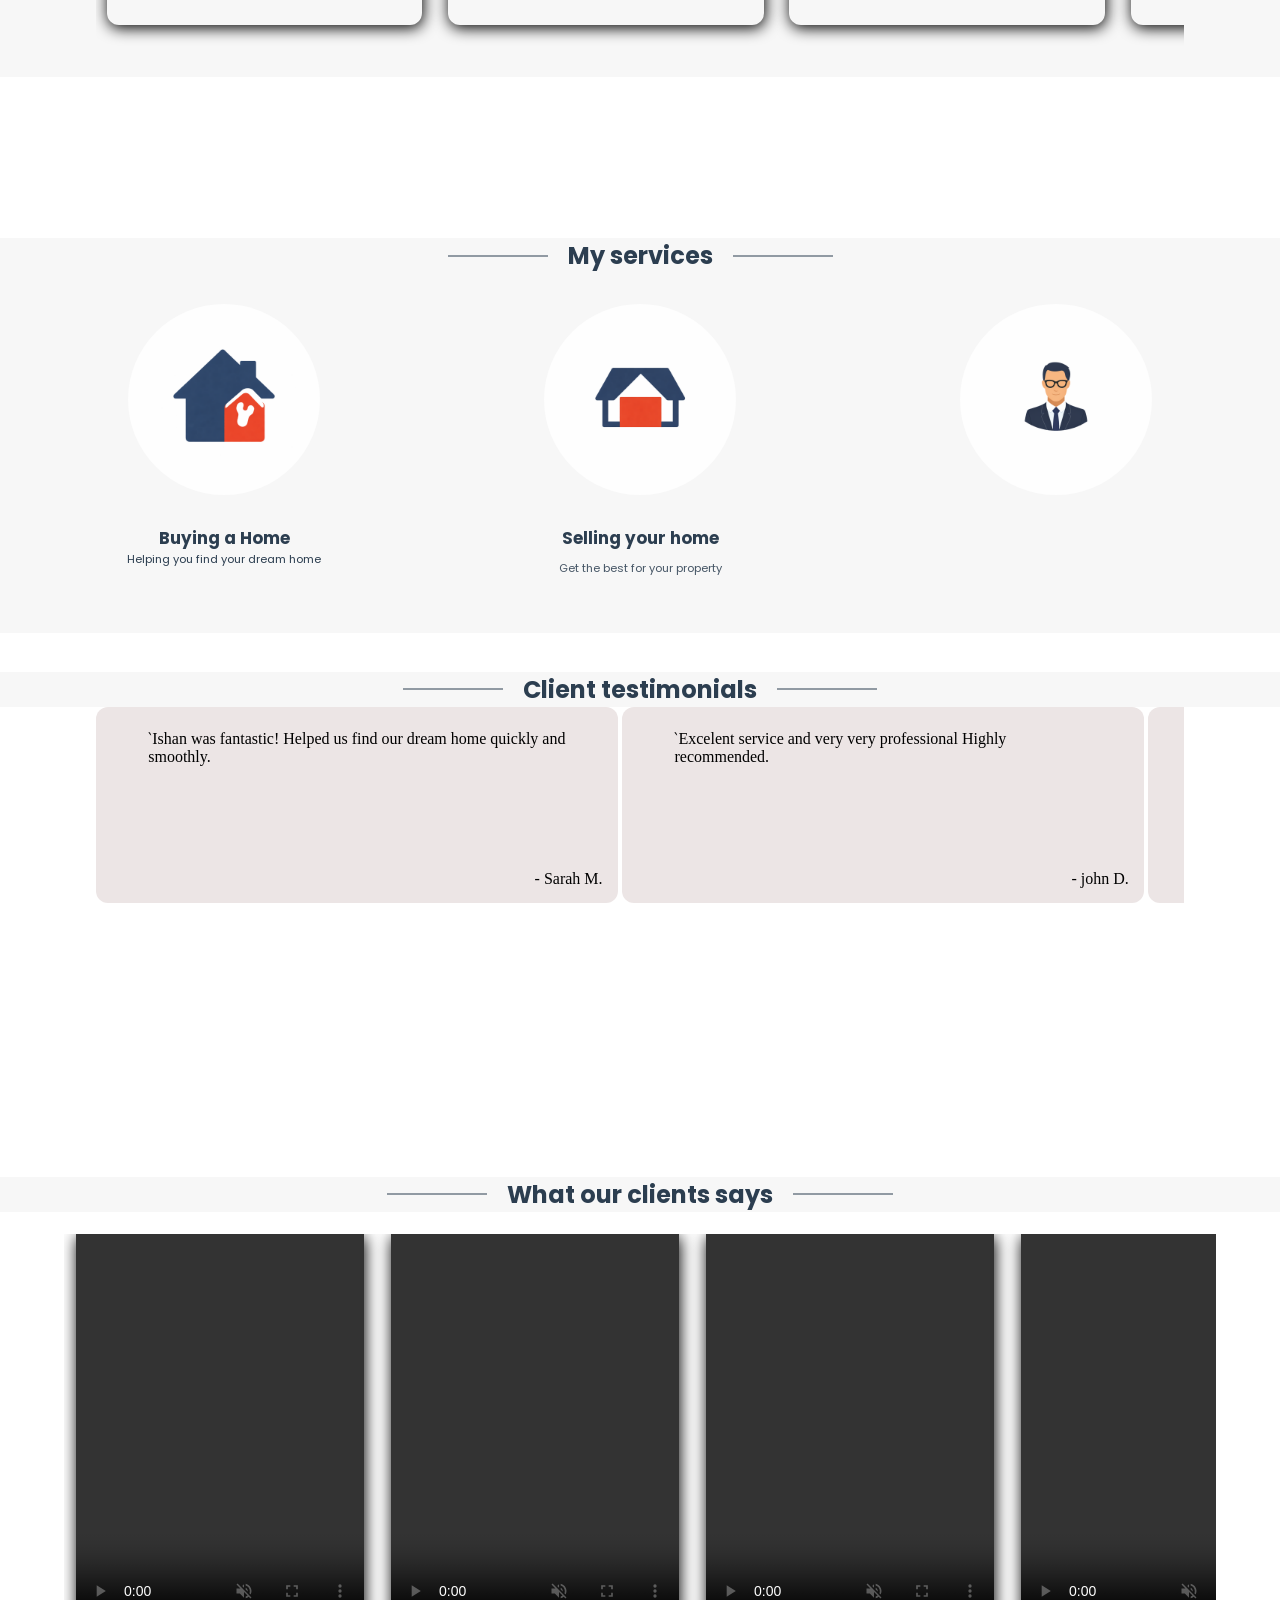
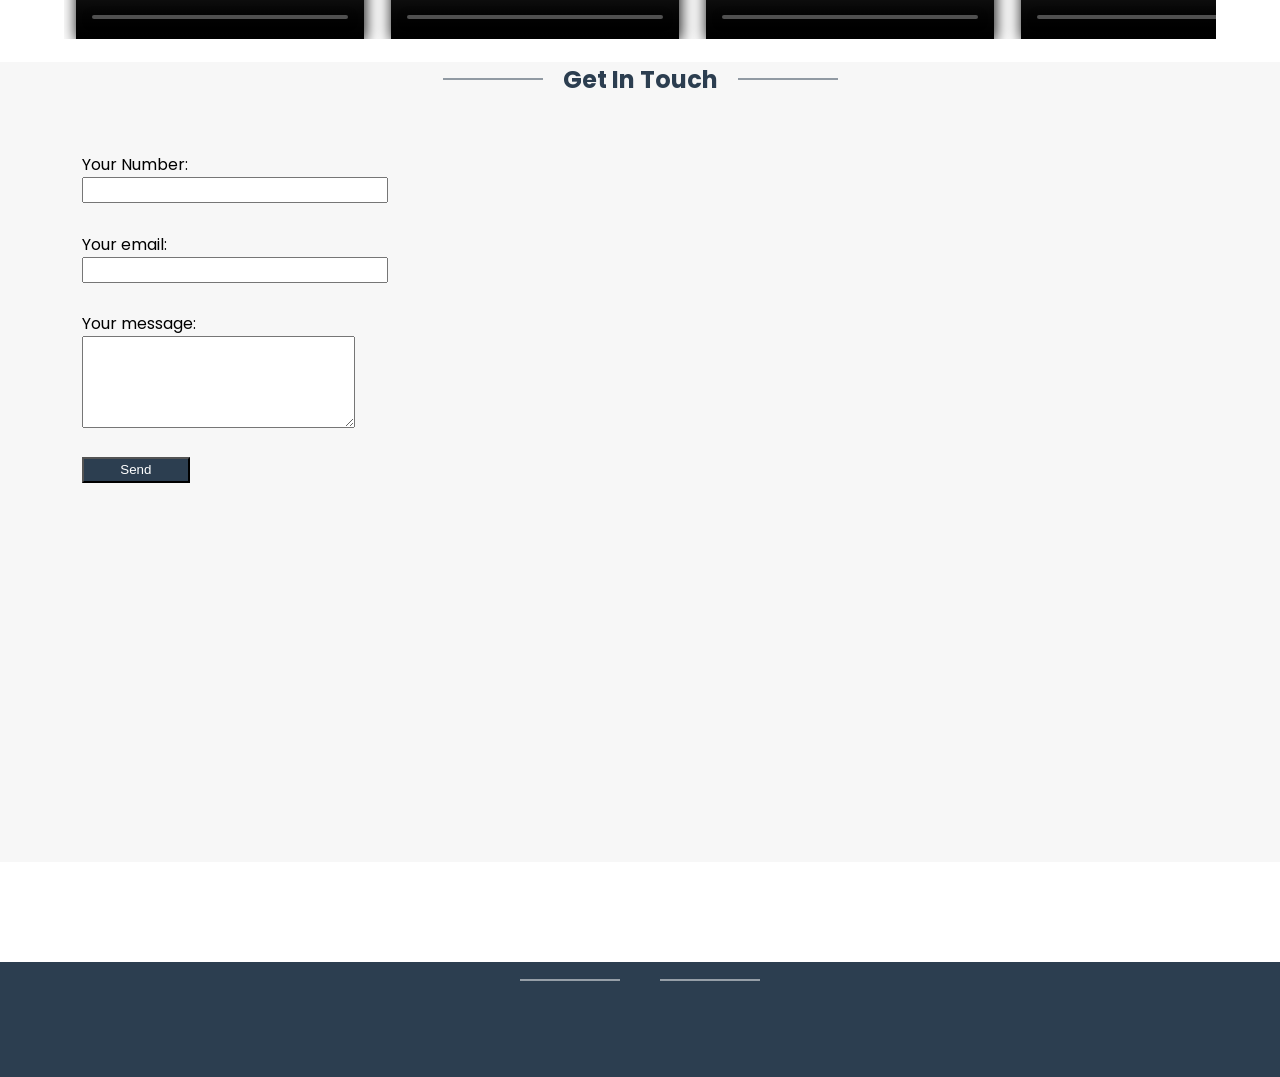
==== commit 87fe2554: "add" ====
--- a/index.html
+++ b/index.html
@@ -280,7 +280,6 @@
               <div class="clipBox">
                 <video src="testimonialClips/testimonials 2 (1).mp4" 
                 controls
-                autoplay
                 loop
                 muted
                 >
@@ -289,7 +288,6 @@
               <div class="clipBox">
                 <video src="testimonialClips/testimonials 3 (1).mp4"
                 controls
-                autoplay
                 loop
                 muted
                 >
@@ -298,7 +296,6 @@
               <div class="clipBox">
                 <video src="testimonialClips/testimonials1 (1).mp4"
                 controls
-                autoplay
                 loop
                 muted>
                 </video>
@@ -306,7 +303,6 @@
               <div class="clipBox">
                 <video src="testimonialClips/testimonials 4.mp4"
                 controls
-                autoplay
                 loop
                 muted></video>
               </div>
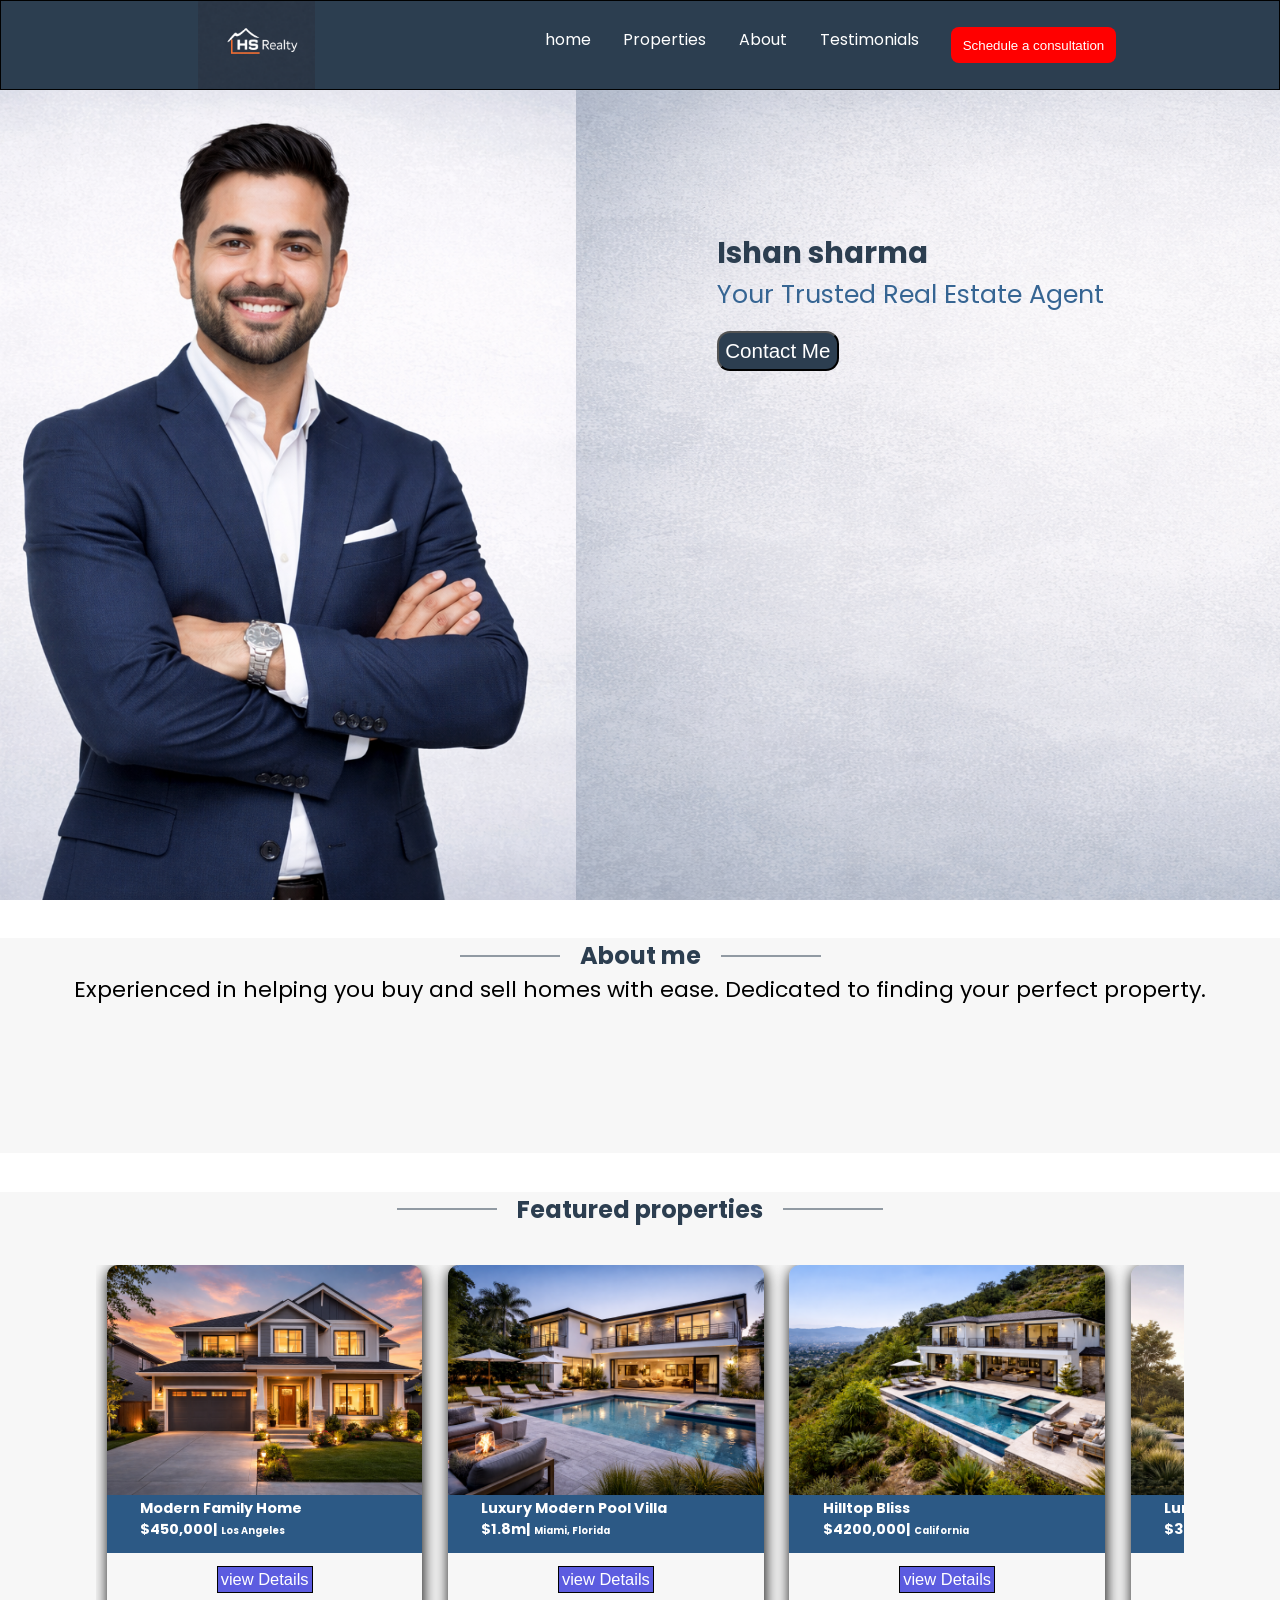
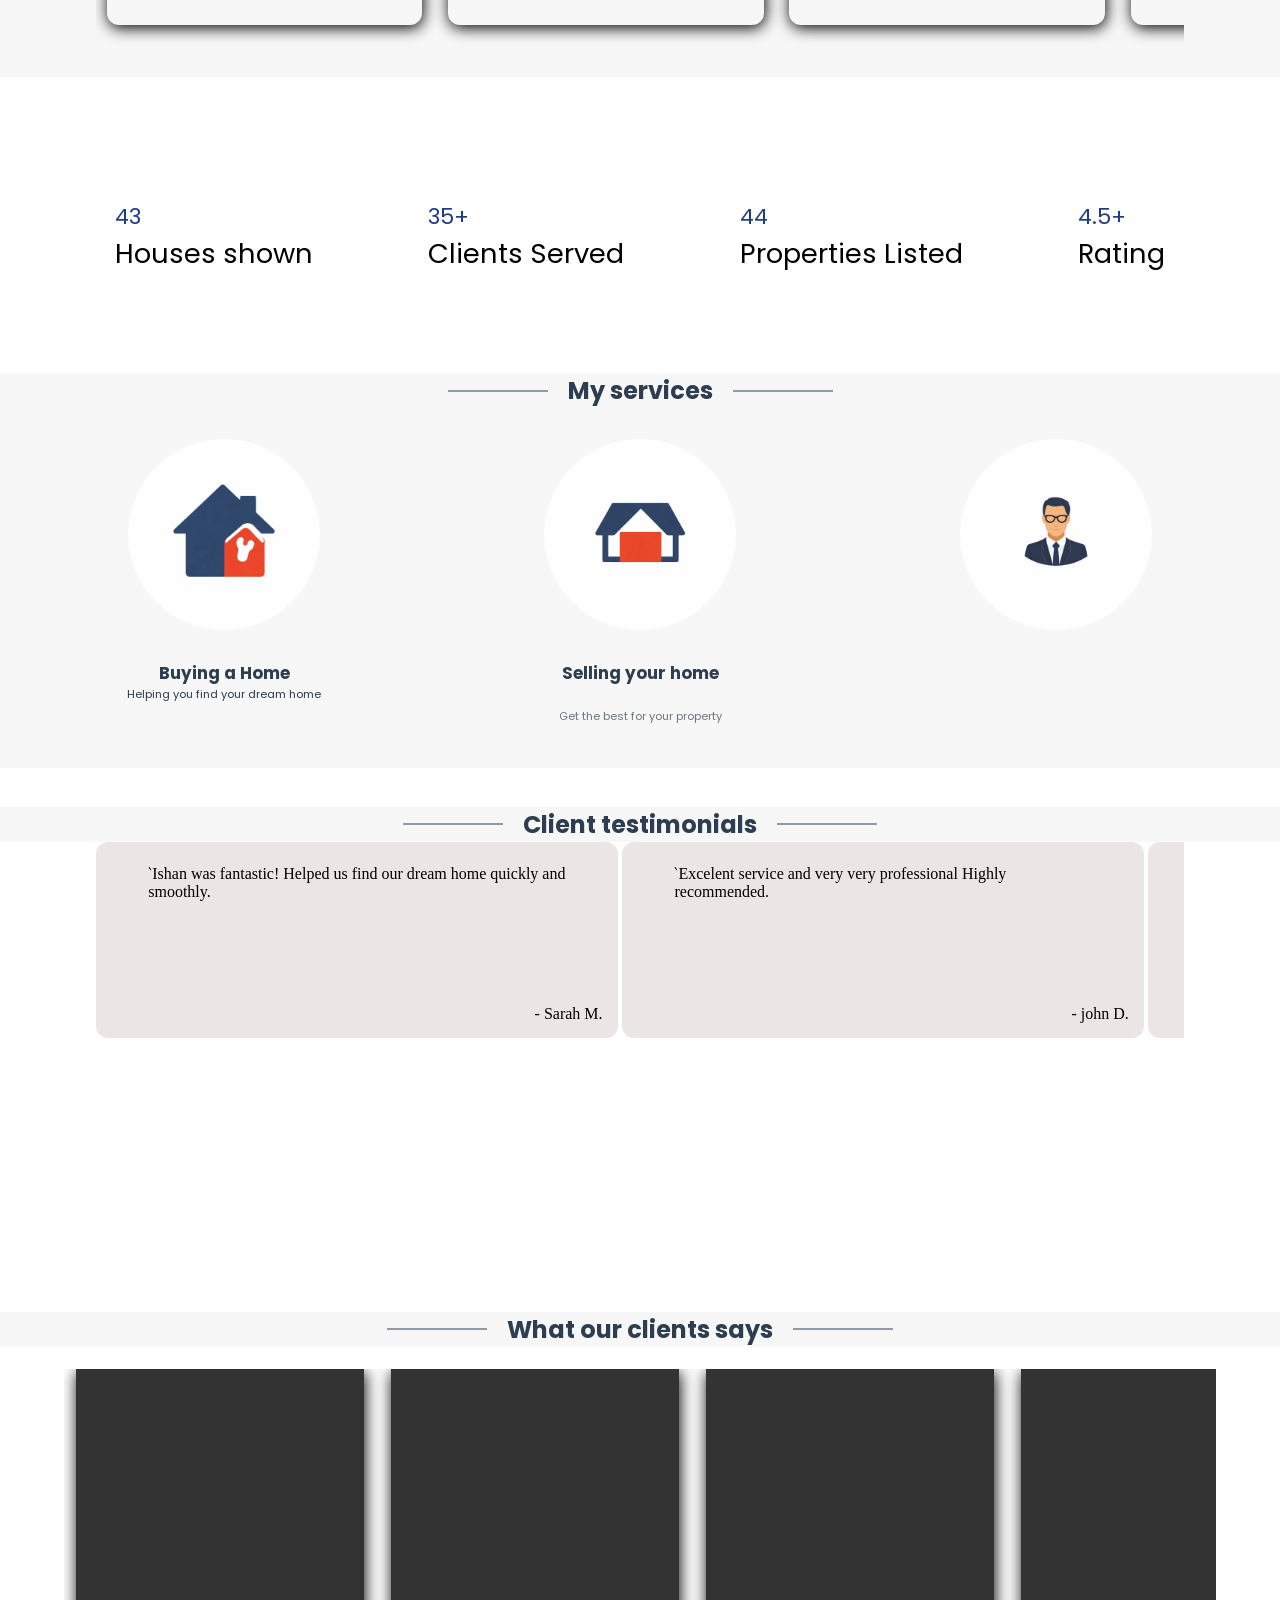
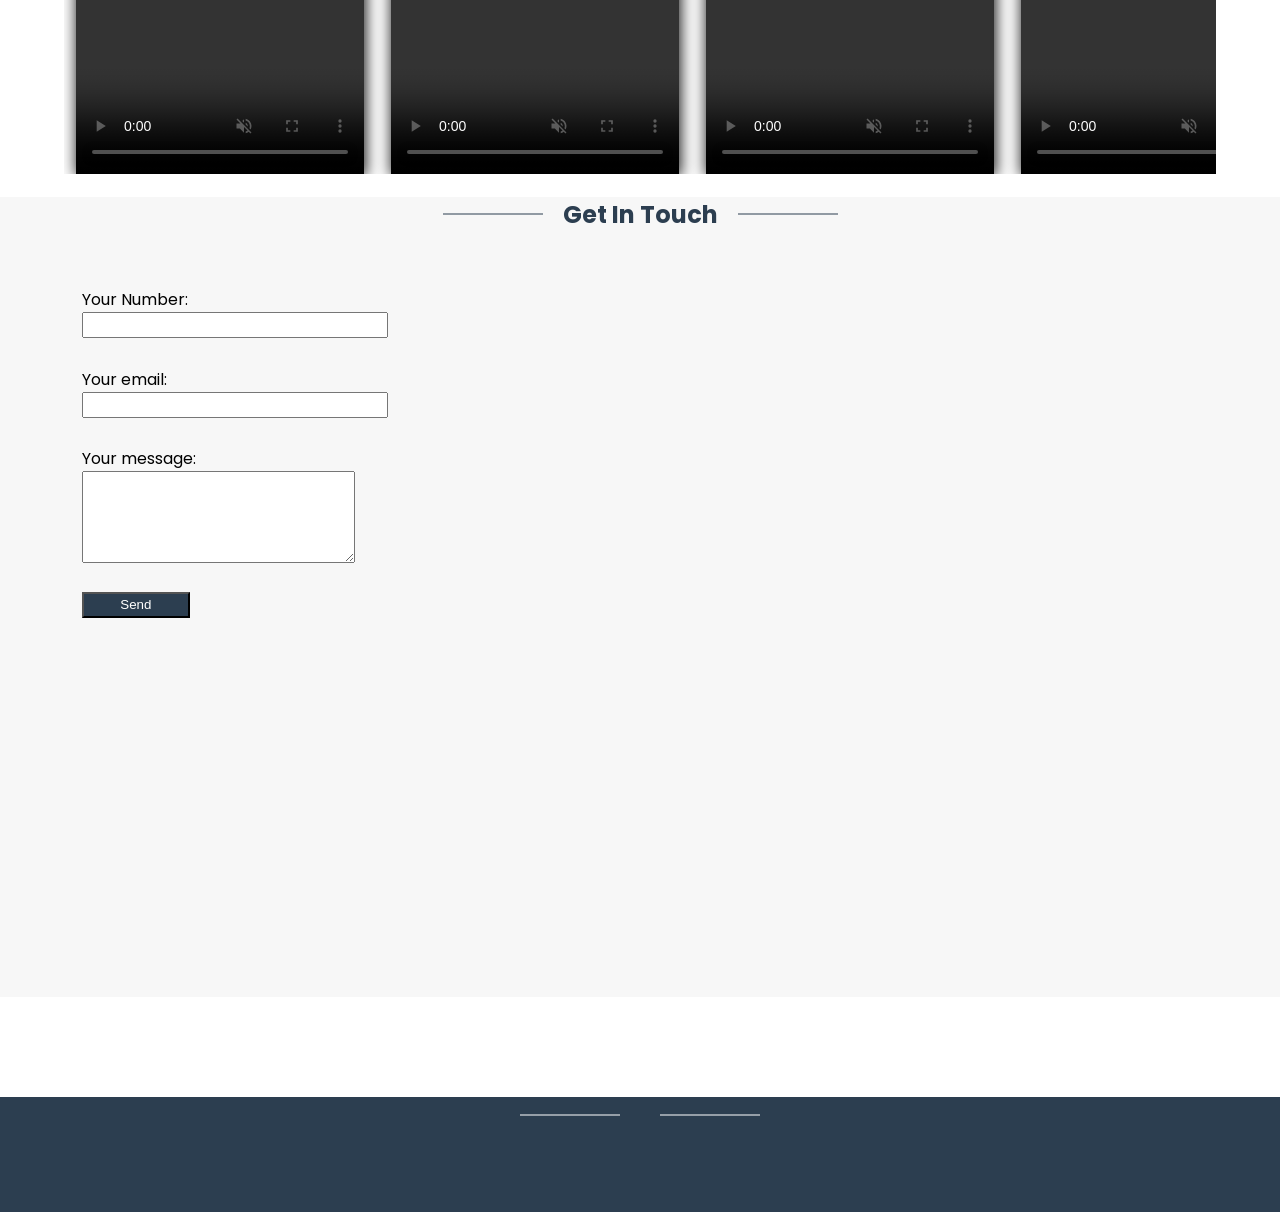
==== commit e1419c04: "add" ====
--- a/index.html
+++ b/index.html
@@ -35,7 +35,7 @@
                 <div class="heroInfo">
                       <h3>Ishan sharma</h3>
                       <p>Your Trusted Real Estate Agent</p>
-                      <button>Contact Me</button>
+                      <button class="contactForm">Contact Me</button>
                 </div>
             </div>
         </div>
@@ -188,7 +188,15 @@
   </div>
 
 </div>
-
+    </section>
+
+    <section class="stats">
+                   <div class="Counter">
+                        <div class="statCounter"><span id="HouseShown" class="counterNum" id="red">0</span> <span class="header">Houses shown</span></div>
+                        <div class="statCounter"><span id="clientServed" class="counterNum" id="red">0</span> <span class="header">Clients Served</span></div>
+                        <div class="statCounter"><span id="propertiesListed" class="counterNum" id="red">0</span> <span class="header">Properties Listed</span></div>
+                        <div class="statCounter"><span id="rating" class="counterNum" id="red">0</span> <span class="header">Rating</span></div>
+                    </div>
     </section>
 
     <section class="section3">
--- a/style.css
+++ b/style.css
@@ -374,6 +374,26 @@
 
 
 /* model end */
+.stats{
+    font-size: 170%;
+    height: 15vh;
+    font-family:'poppins','inter','Roboto','Montserrat','Open Sans';
+}
+
+.Counter{
+    display: flex;
+    justify-content: space-evenly;
+}
+
+.statCounter{
+    display: flex;
+    flex-direction: column;
+}
+
+.counterNum{
+    color: #1f3c88;
+    font-size: 80%;
+}
 
 .section3{
     height: 100vh;
@@ -704,6 +724,25 @@
     height: 15%;
 }
 
+.stats {
+    font-size: 170%;
+    height: 92vh;
+    font-family: 'poppins', 'inter', 'Roboto', 'Montserrat', 'Open Sans';
+}
+
+.Counter {
+    display: flex;
+    justify-content: space-evenly;
+    flex-direction: column;
+    height: 100%;
+}
+
+.statCounter {
+    display: flex;
+    flex-direction: column;
+    align-items: center;
+}
+
 .section3 {
     height: 262vh;
 }
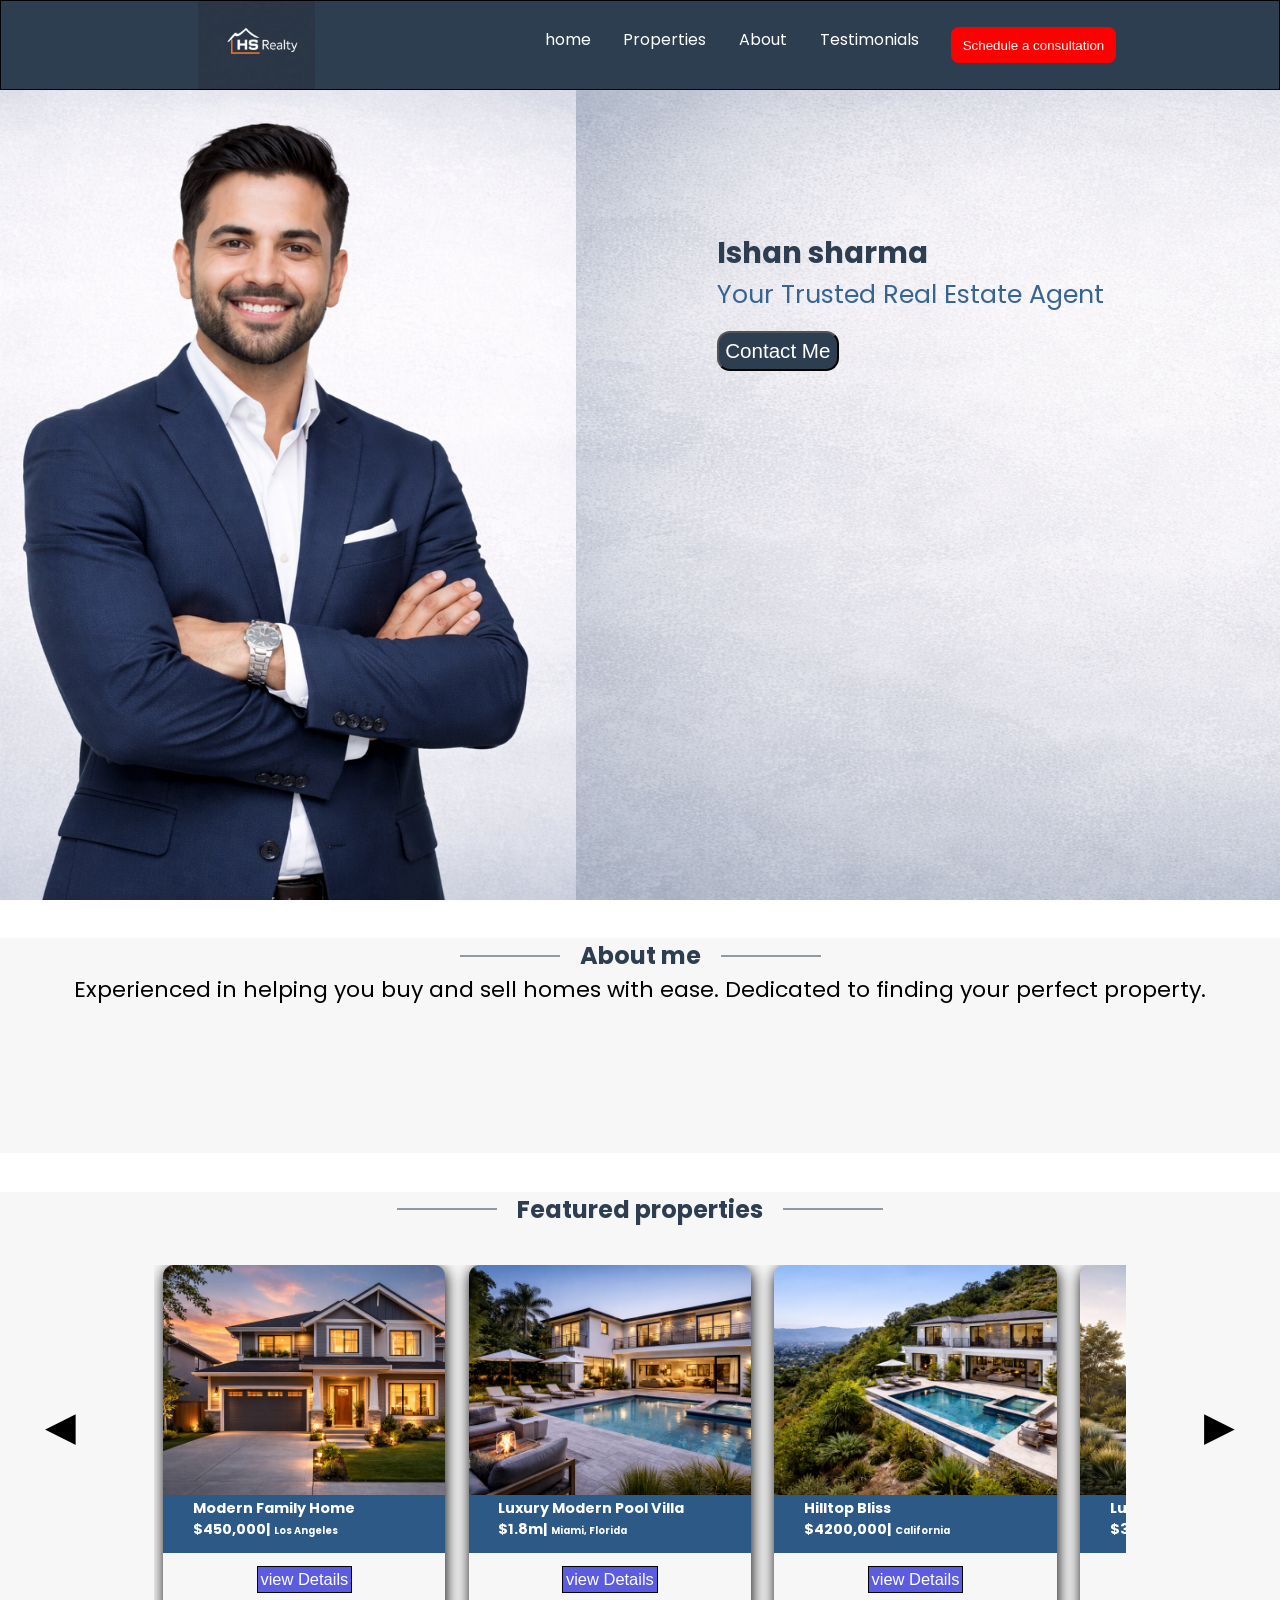
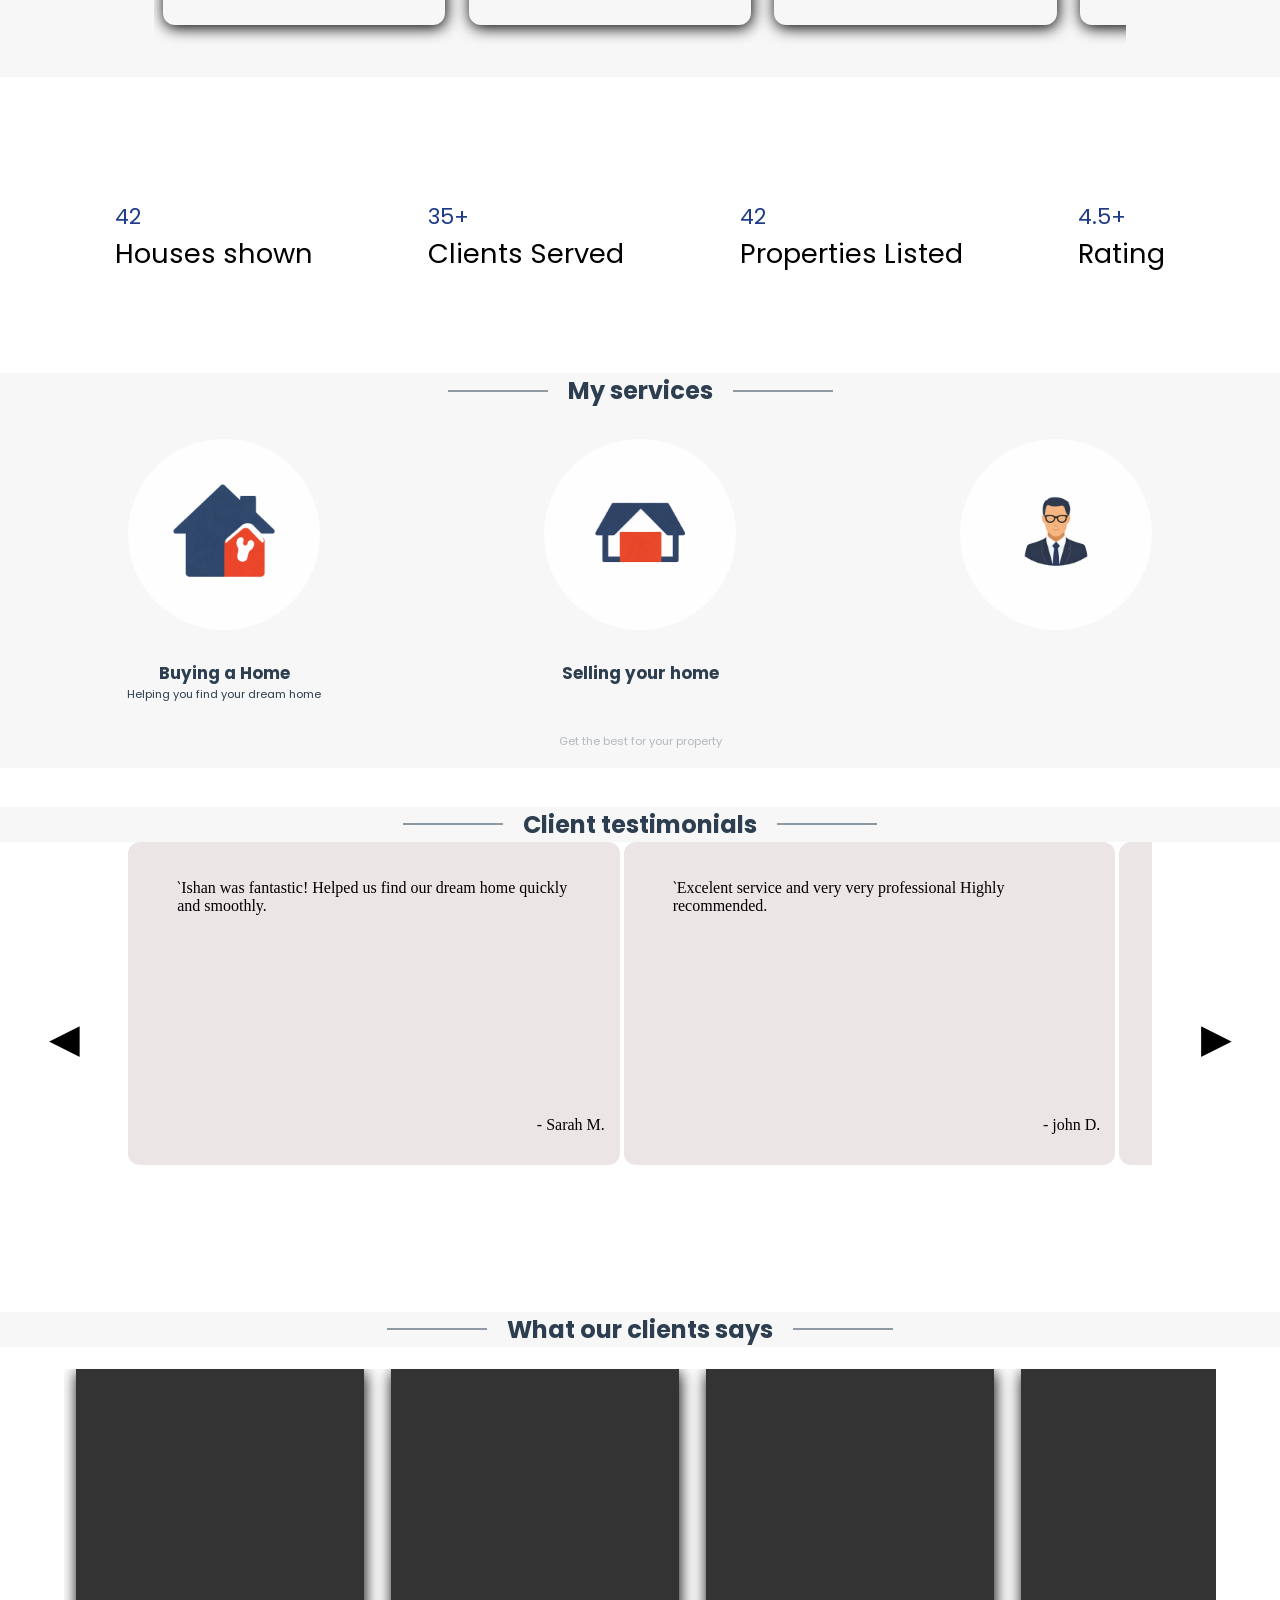
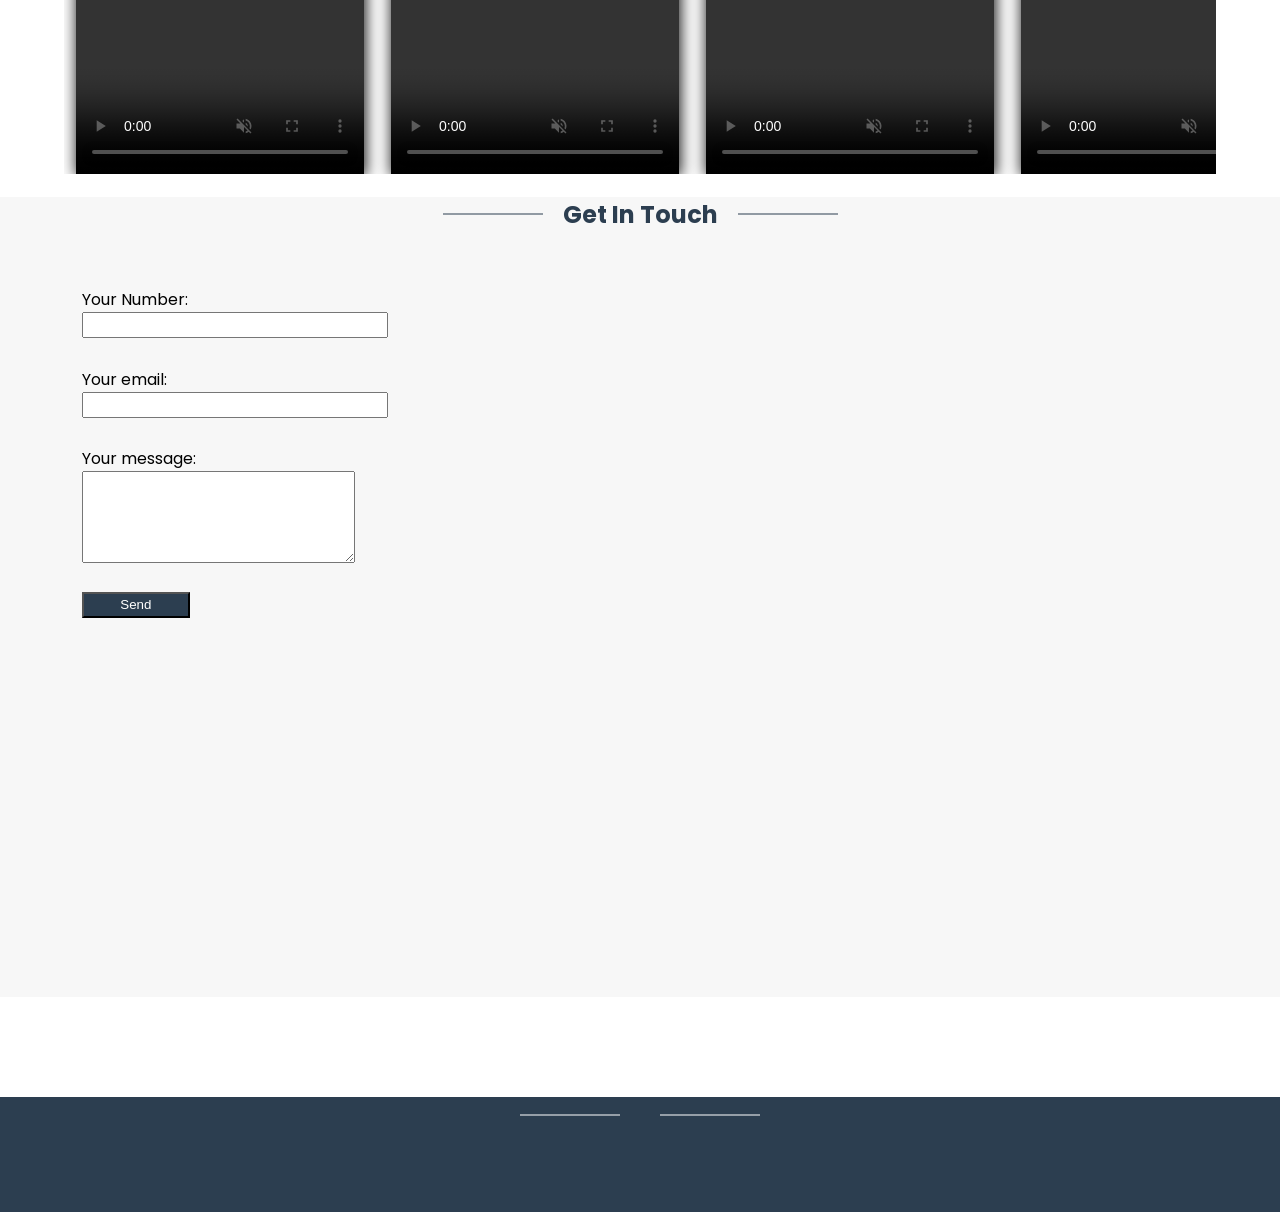
==== commit ca4b3031: "main" ====
--- a/index.html
+++ b/index.html
@@ -52,6 +52,7 @@
             <h2>Featured properties</h2>
         </div>
         <div class="productContainer">
+            <button class="leftArrow">◀</button>
           <div class="overflow"> 
             <div class="box">
                  <div class="propertyBox">
@@ -152,7 +153,7 @@
                  </div>
             </div>
           </div>
-
+            <button class="rightArrow" >▶</button>
         </div>
 
 
@@ -241,6 +242,8 @@
         <div class="section-title">
             <h2>Client testimonials</h2>
         </div>
+        <div class="reviewContact">
+            <button class="reviewLeftArrow">◀</button>
         <div class="testimonialBox">
             <div class="testimonial cursive">
                 <div class="Feedbacks">
@@ -279,6 +282,8 @@
                 </div>
             </div>
         </div> 
+         <button class="reviewRightArrow" >▶</button>
+    </div>
     </section>
     <div class="section-title">
             <h2>What our clients says</h2>
--- a/style.css
+++ b/style.css
@@ -217,7 +217,7 @@
 .productContainer{
     background-color: #f7f7f7;
     height: 50vh;
-    display: flow-root;
+    display: flex;
      font-family:'poppins','inter','Roboto','Montserrat','Open Sans'
 }
 
@@ -233,7 +233,38 @@
 }
 
 .overflow::-webkit-scrollbar{
-    display: none;
+    display: none; 
+}
+
+.leftArrow{
+    width: 10%;
+    height: 14%;
+    margin: 13.1% 0%;
+    cursor: pointer;
+    font-size: 249%;
+    border: none;
+    background-color: #f7f7f7;
+}
+
+.overflow{
+    overflow-y: hidden;
+    white-space: nowrap;
+    width: 80%;
+    margin: 0% 2.5%;
+    margin-top: 3%;
+    height: 85%;
+    overflow-x: auto;
+}
+
+
+.rightArrow{
+    width: 10%;
+    height: 14%;
+    cursor: pointer;
+    margin: 13.1% 0%;
+    font-size: 249%;
+    border: none;
+    background-color: #f7f7f7;
 }
 
 .box{
@@ -434,10 +465,35 @@
 .testimonialBox{
     overflow-y: hidden;
     white-space: nowrap;
-    width: 85%;
-    margin: 0% 7.5%;
-    height: 26%;
+    width: 80%;
+    height: 95%;
     overflow-x: auto;
+}
+
+.reviewContact{
+    display: flex;
+    height: 45vh;
+    background: white;
+}
+
+.reviewLeftArrow{
+    width: 10%;
+    height: 14%;
+    cursor: pointer;
+    margin: 13.1% 0%;
+    font-size: 249%;
+    border: none;
+    background-color: white;
+}
+
+.reviewRightArrow{
+    width: 10%;
+    height: 14%;
+    cursor: pointer;
+    margin: 13.1% 0%;
+    font-size: 249%;
+    border: none;
+    background-color: white;
 }
 
 
@@ -476,7 +532,7 @@
 
 .testimonialBox::-webkit-scrollbar
 {
-    display: none;
+    display: none; 
 }
 
 .testimonialClips{
@@ -509,7 +565,7 @@
 }
 
 .clipsContainer::-webkit-scrollbar{
-   display: none;
+    display: none; 
 }
 
 .section4{
@@ -718,6 +774,16 @@
     white-space: normal;
 }
 
+.leftArrow {
+    display: none;
+}
+
+.rightArrow {
+    border: none;
+}
+
+
+
 .box {
     margin: 4% 1%;
     width: 95%;
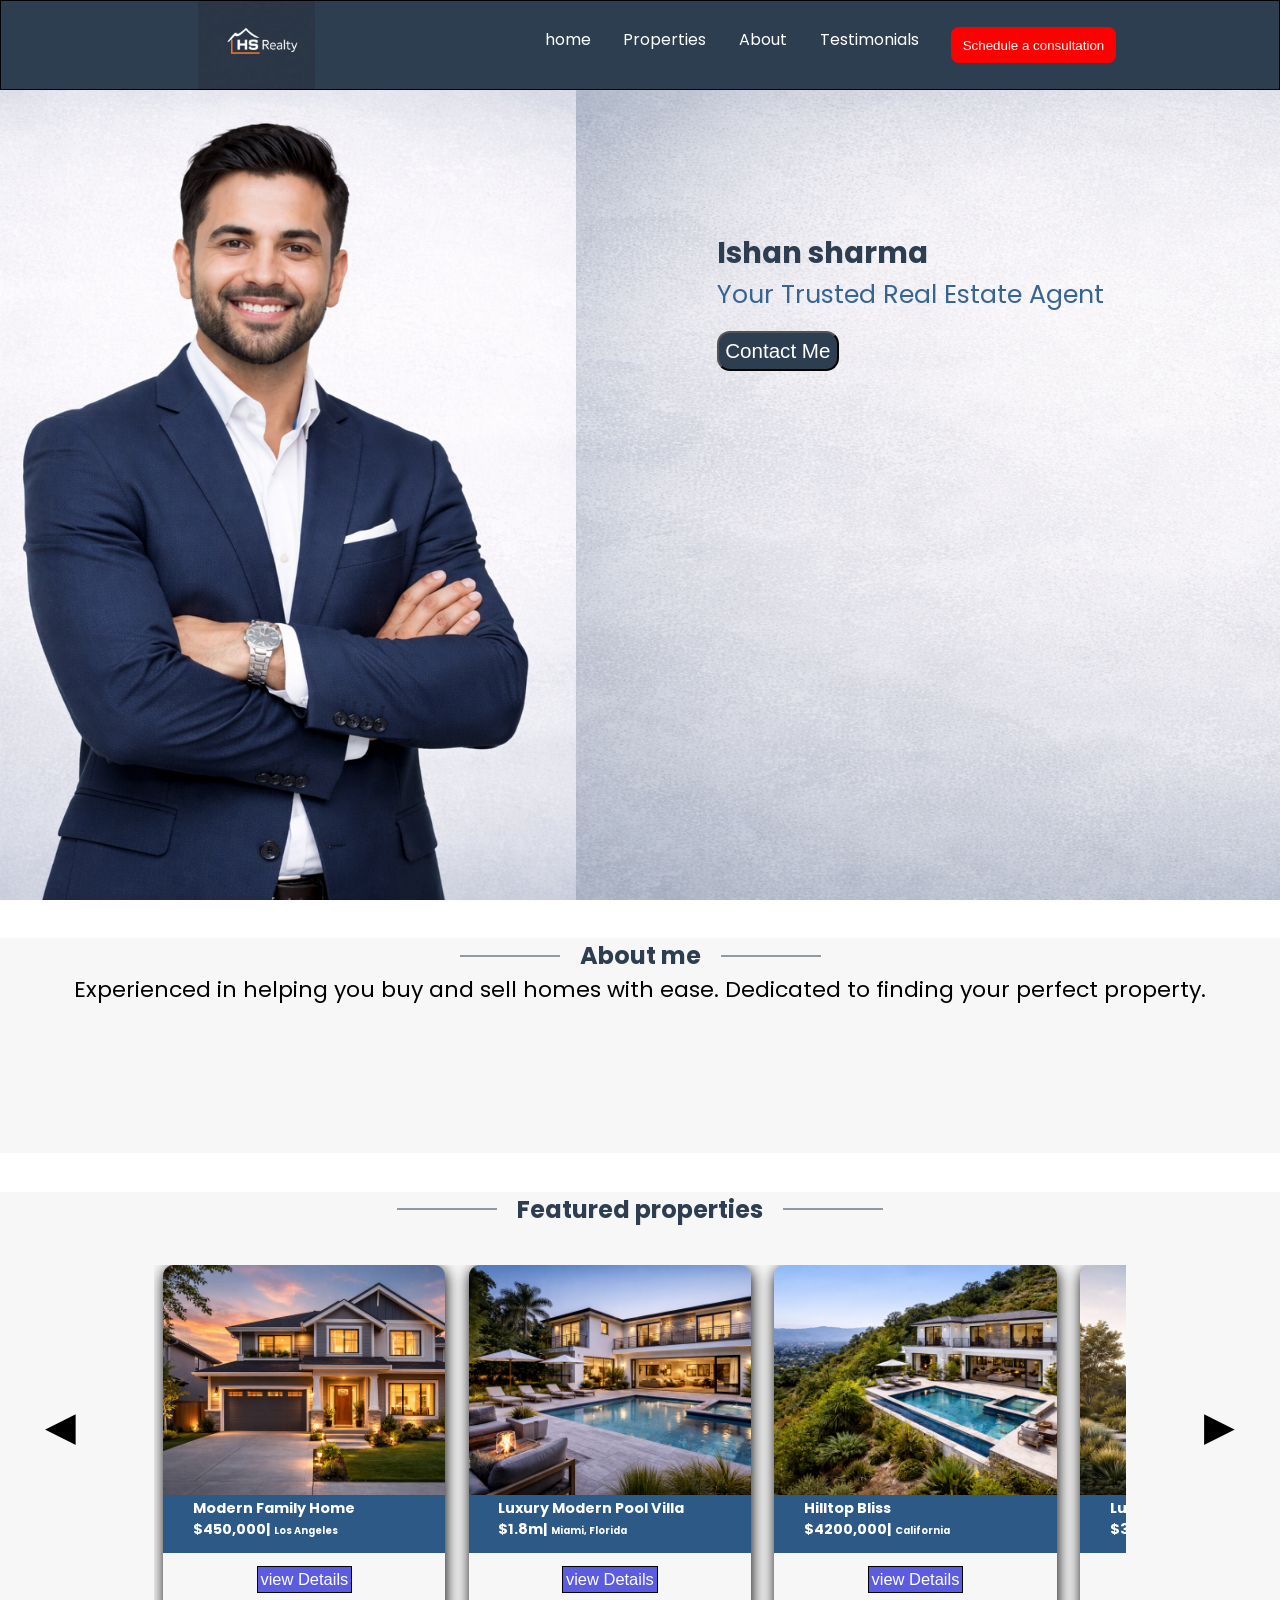
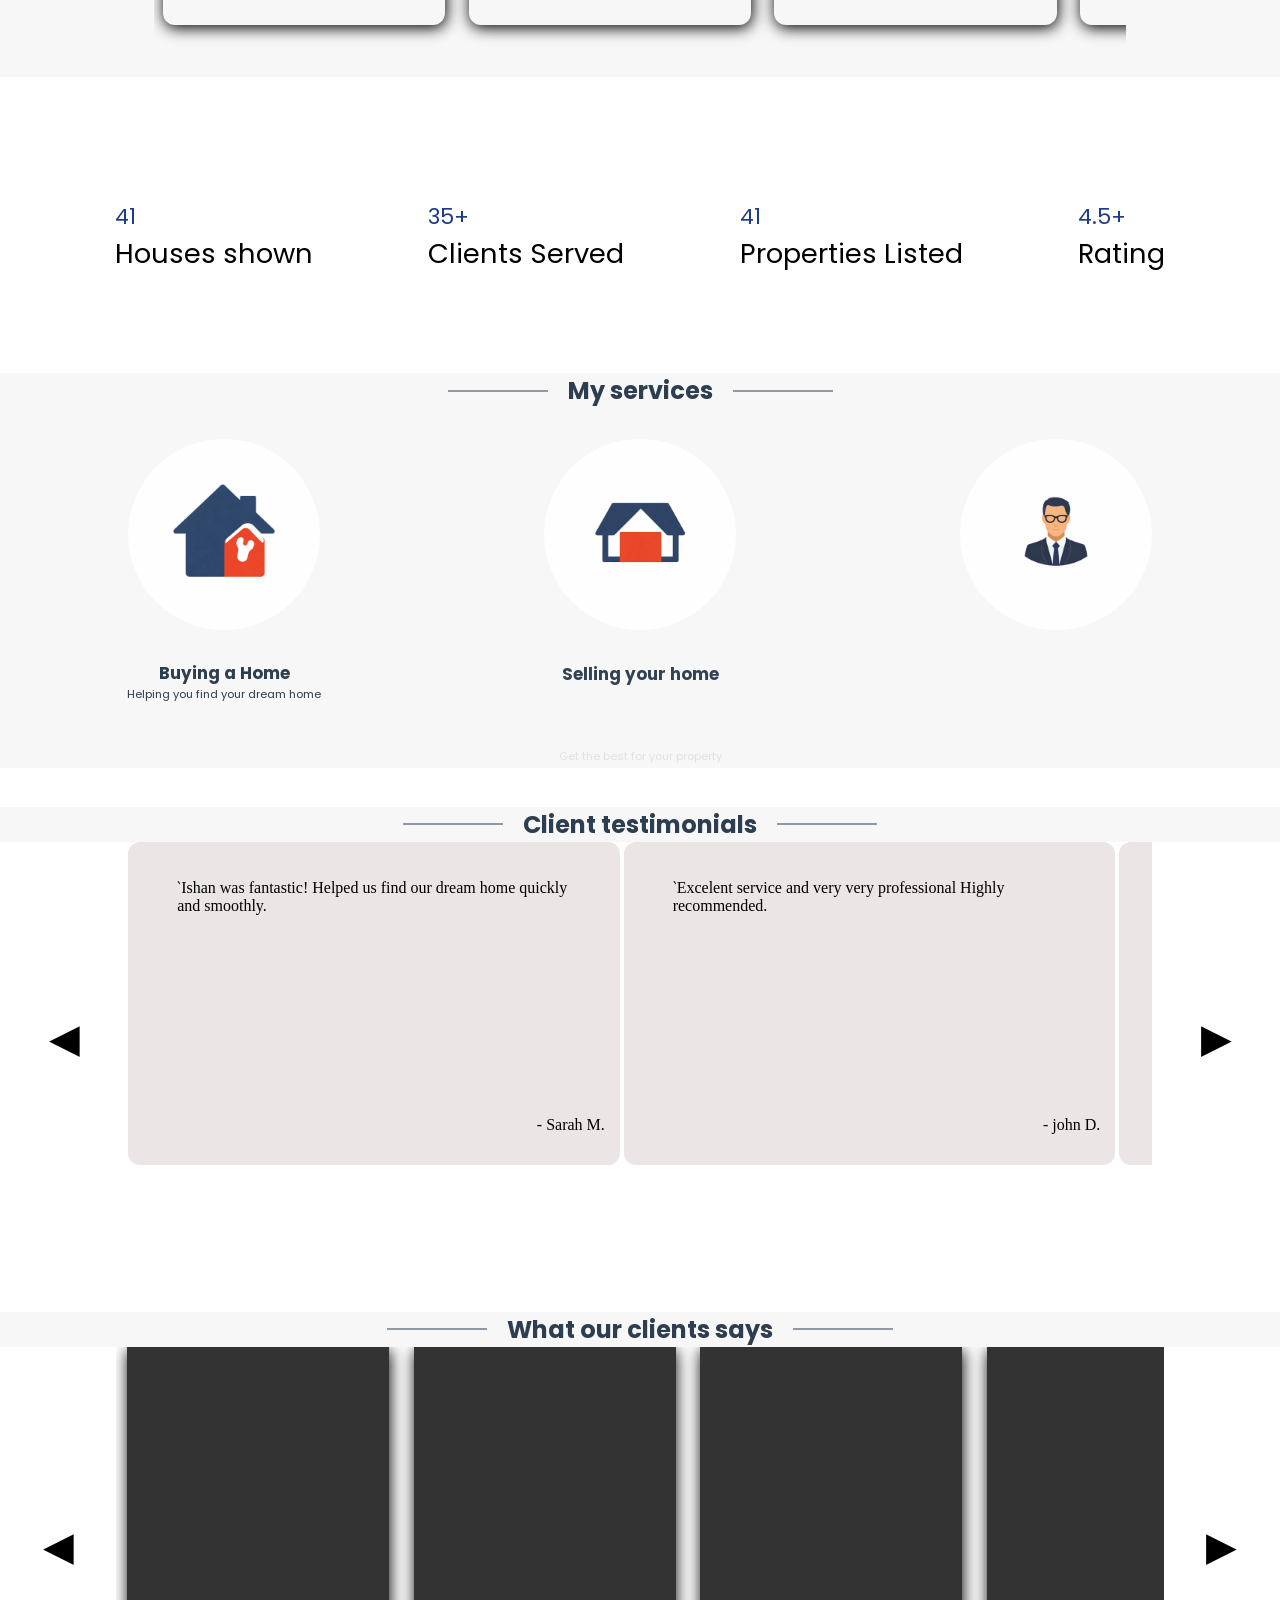
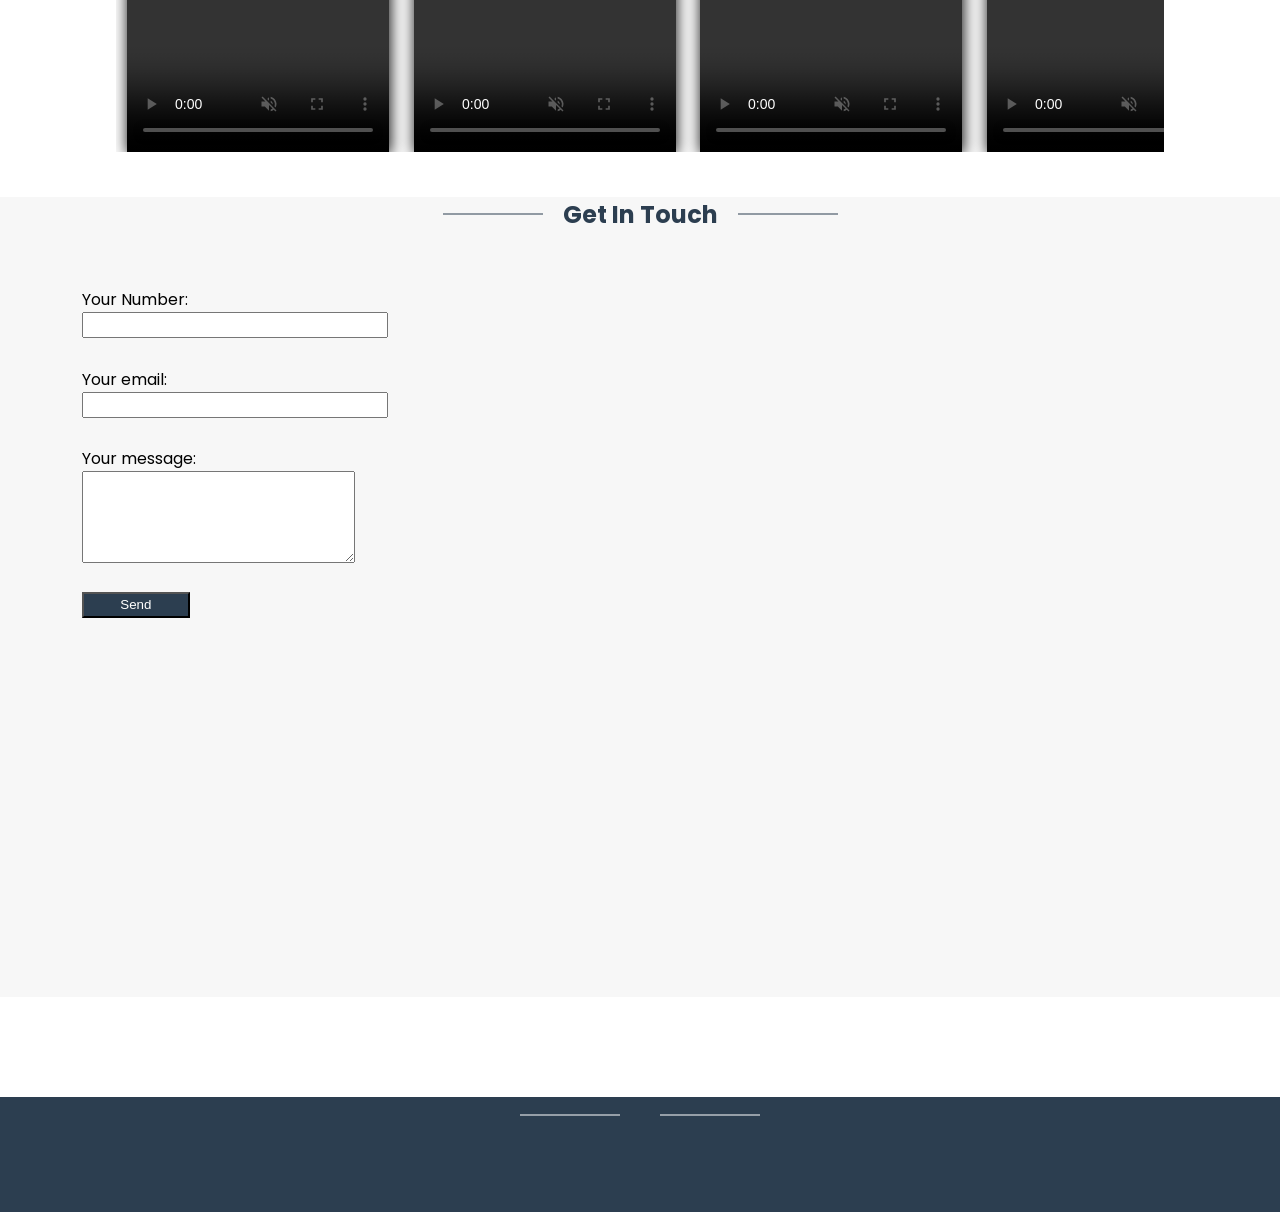
==== commit b4a09f98: "add" ====
--- a/index.html
+++ b/index.html
@@ -289,6 +289,8 @@
             <h2>What our clients says</h2>
         </div>
     <section class="testimonialClips">
+        <div class="clips">
+              <button class="clipLeftArrow">◀</button>
           <div class="clipsContainer">
               <div class="clipBox">
                 <video src="testimonialClips/testimonials 2 (1).mp4" 
@@ -320,6 +322,8 @@
                 muted></video>
               </div>
           </div>
+          <button class="clipRightArrow" >▶</button>
+        </div>  
     </section>
 
     <section class="section4">
--- a/style.css
+++ b/style.css
@@ -535,6 +535,31 @@
     display: none; 
 }
 
+.clips{
+    display: flex;
+    height: 50vh;
+}
+
+.clipLeftArrow{
+   width: 10%;
+    height: 14%;
+    cursor: pointer;
+    margin: 13.1% 0%;
+    font-size: 249%;
+    border: none;
+    background-color: white;
+}
+
+.clipRightArrow{
+    width: 10%;
+    height: 14%;
+    cursor: pointer;
+    margin: 13.1% 0%;
+    font-size: 249%;
+    border: none;
+    background-color: white;
+}
+
 .testimonialClips{
     height: 50vh;
     display: flex;
@@ -779,8 +804,9 @@
 }
 
 .rightArrow {
-    border: none;
-}
+     display: none;
+  }
+
 
 
 
@@ -849,11 +875,23 @@
     vertical-align: top;
 }
 
+.reviewContact {
+    display: flex;
+    height: 100%;
+    background: white;
+}
+
+.reviewLeftArrow {
+    display: none;
+}
+
+.reviewRightArrow {
+    display: none;
+}
+
 .clipsContainer {
     height: 95%;
     width: 90%;
-    overflow-x: auto;
-    overflow-y: hidden;
     margin: 0%;
     display: flex;
     flex-direction: column;
@@ -874,6 +912,20 @@
     box-shadow: 1px 3px 15px;
 }
 
+.clips {
+    display: flex;
+    height: 100%;
+    justify-content: center;
+}
+
+.clipLeftArrow {
+    display: none;
+}
+
+.clipRightArrow {
+    display: none;
+}
+
 .connect {
     display: flex;
     flex-direction: column-reverse;
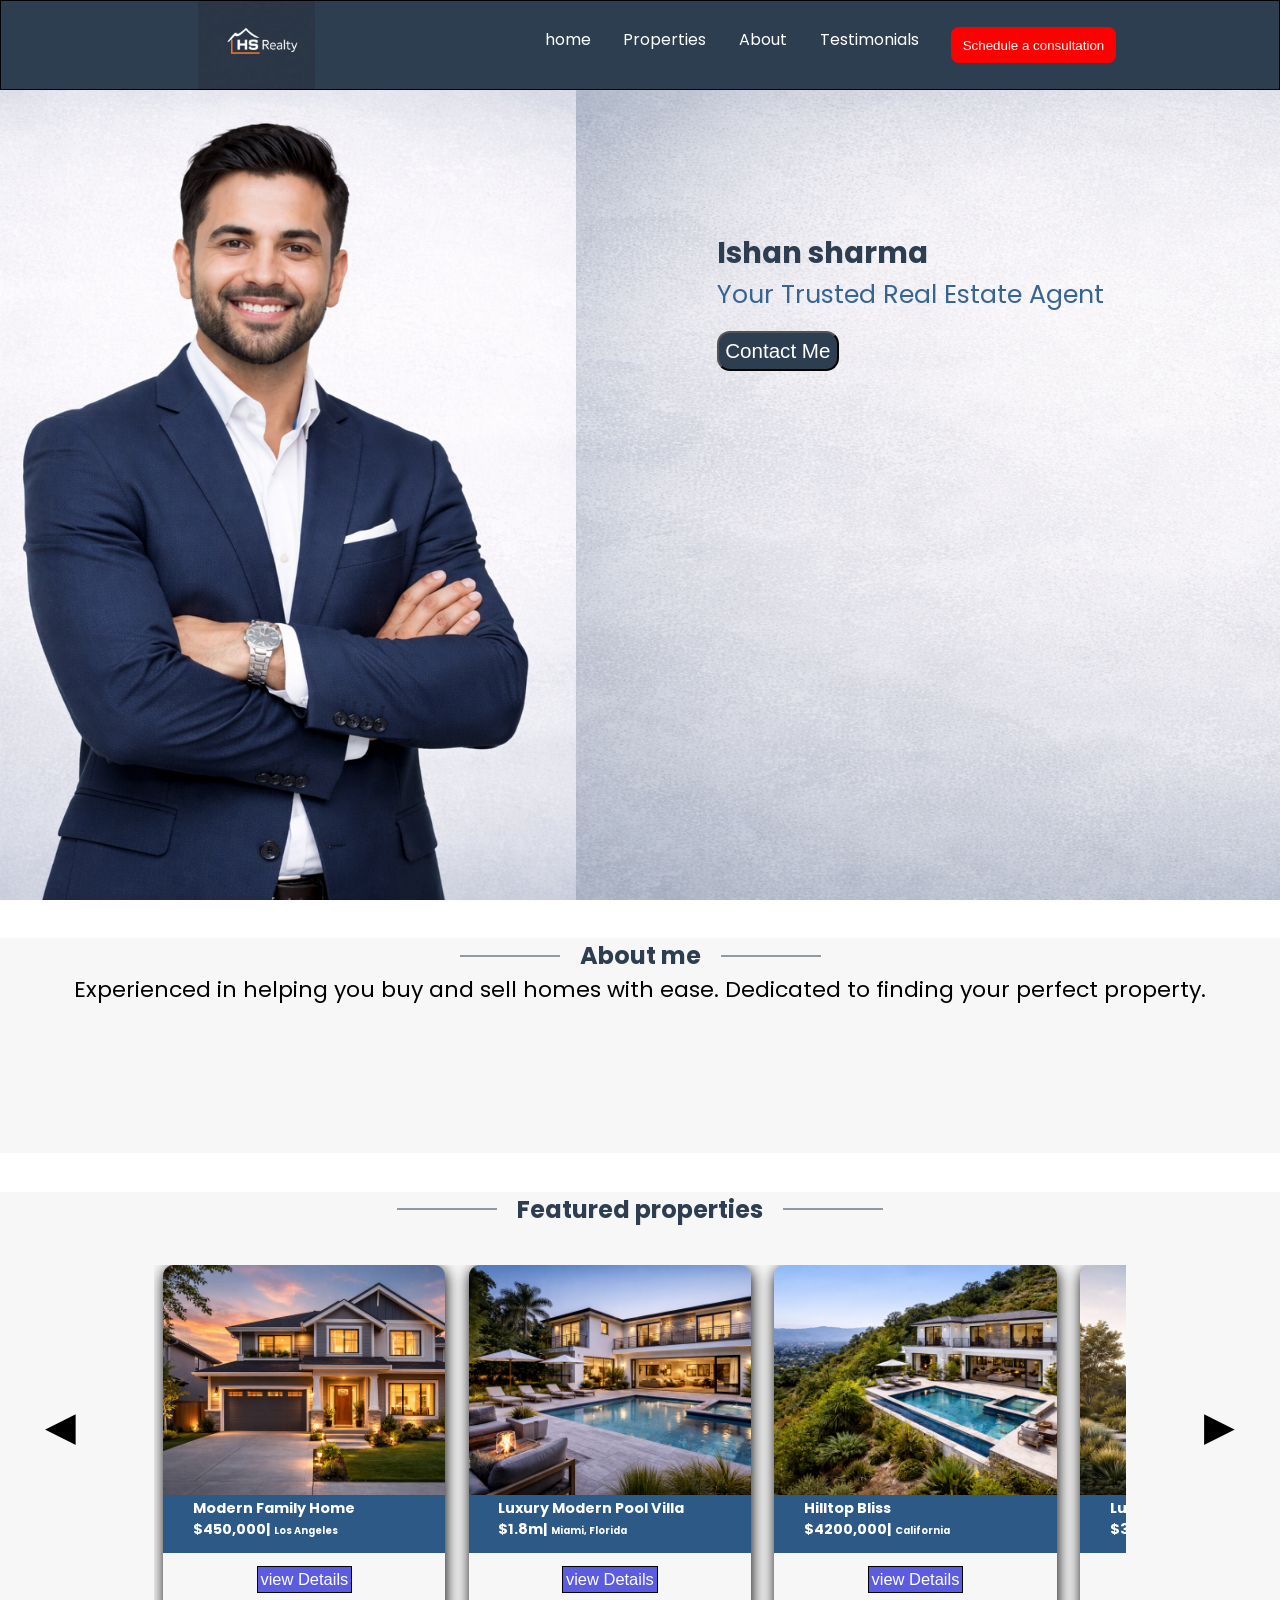
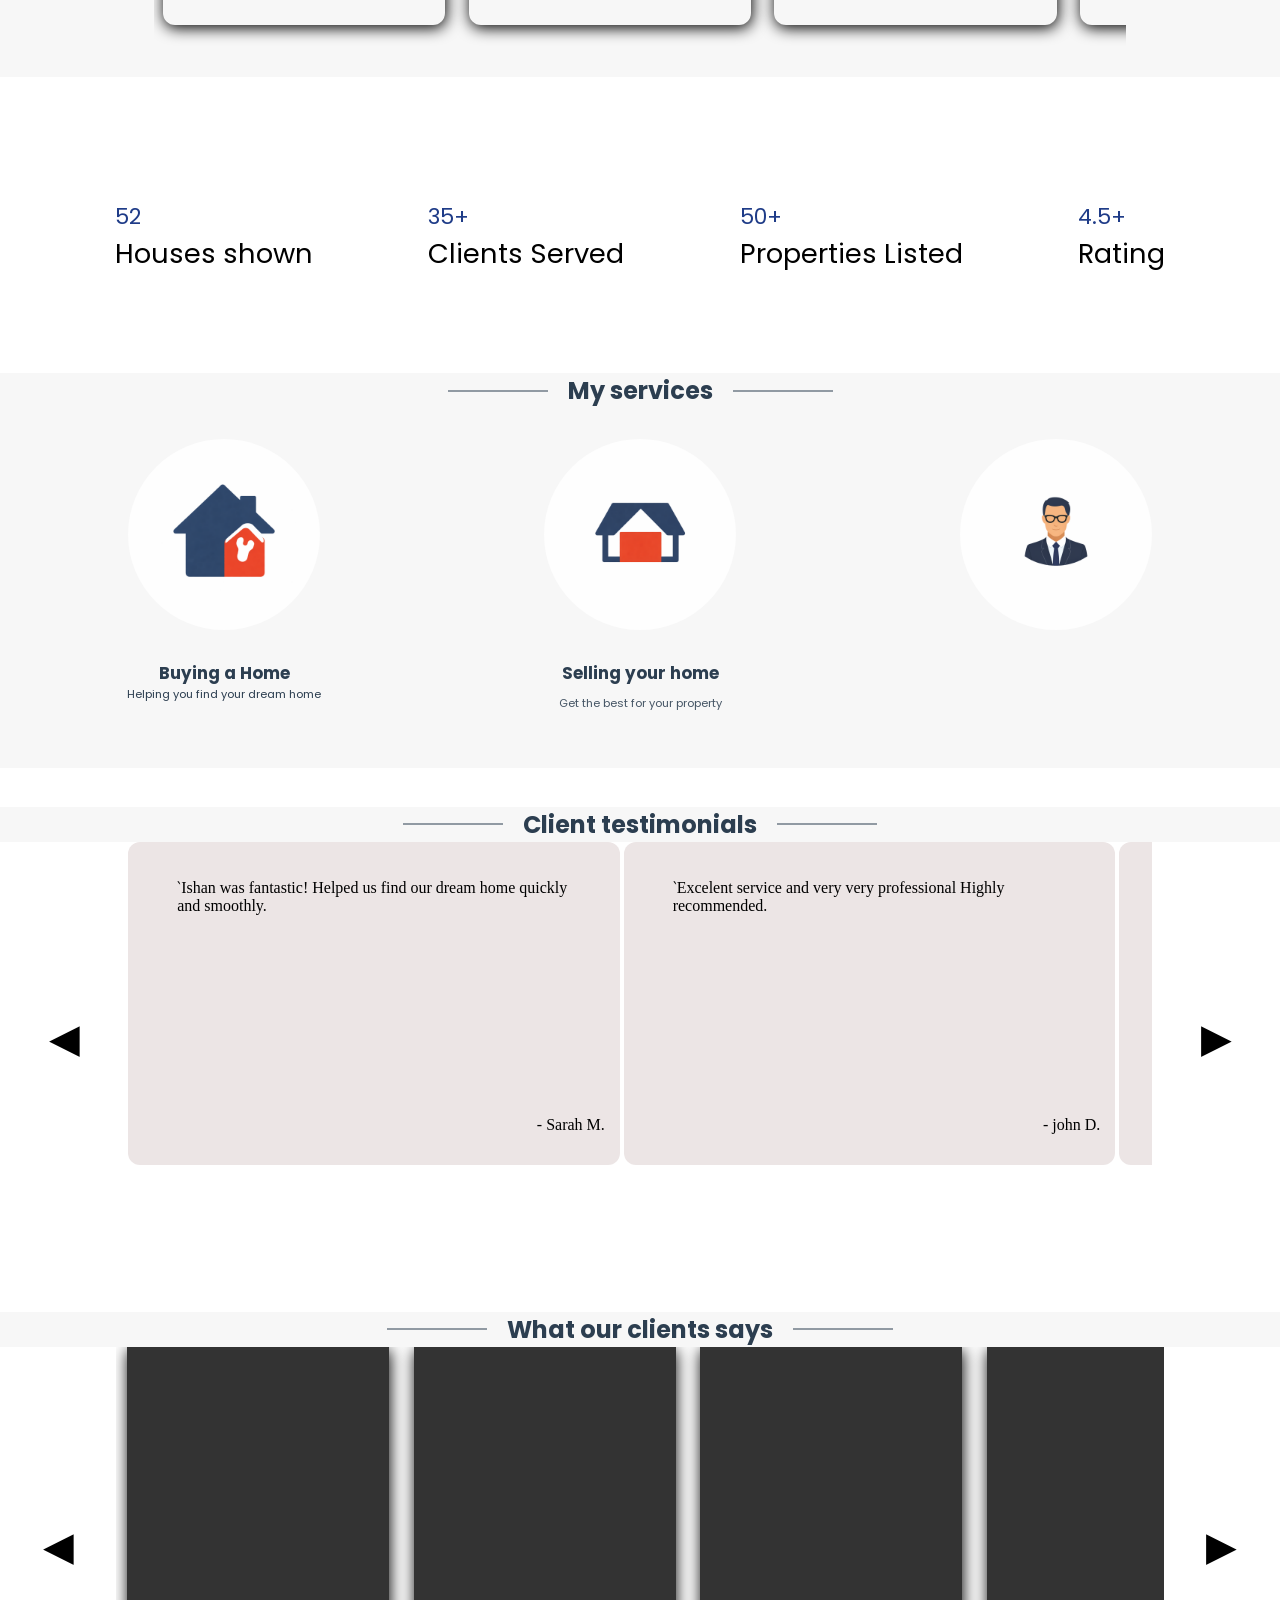
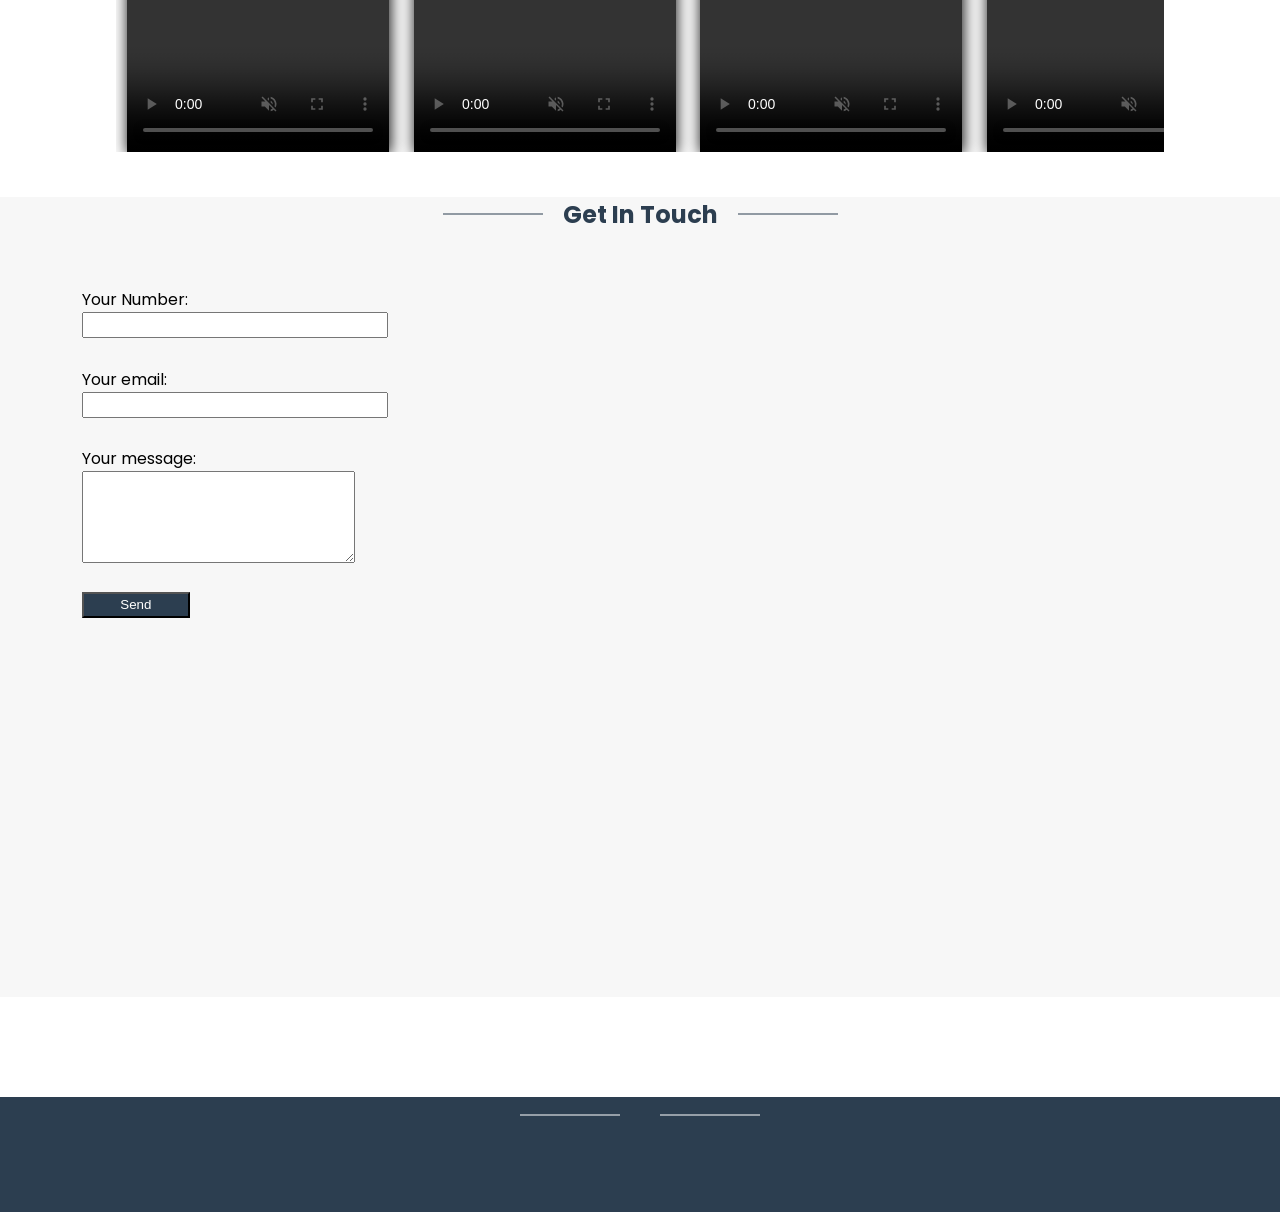
==== commit c90591ea: "add" ====
--- a/index.html
+++ b/index.html
@@ -55,7 +55,7 @@
             <button class="leftArrow">◀</button>
           <div class="overflow"> 
             <div class="box">
-                 <div class="propertyBox">
+                 <div class="propertyBox" data-id="1">
                      <div class="propertImg property1"></div>
                      <div class="propertyInfo">
                          <div class="PropertyInfoText">
@@ -82,7 +82,7 @@
                      </div>
                  </div>
                  <div class="propertyBox2">
-                     <button class="propertyBtn"  data-id="2">view Details</button>
+                     <button class="propertyBtn" data-id="2">view Details</button>
                  </div>
             </div>
 
